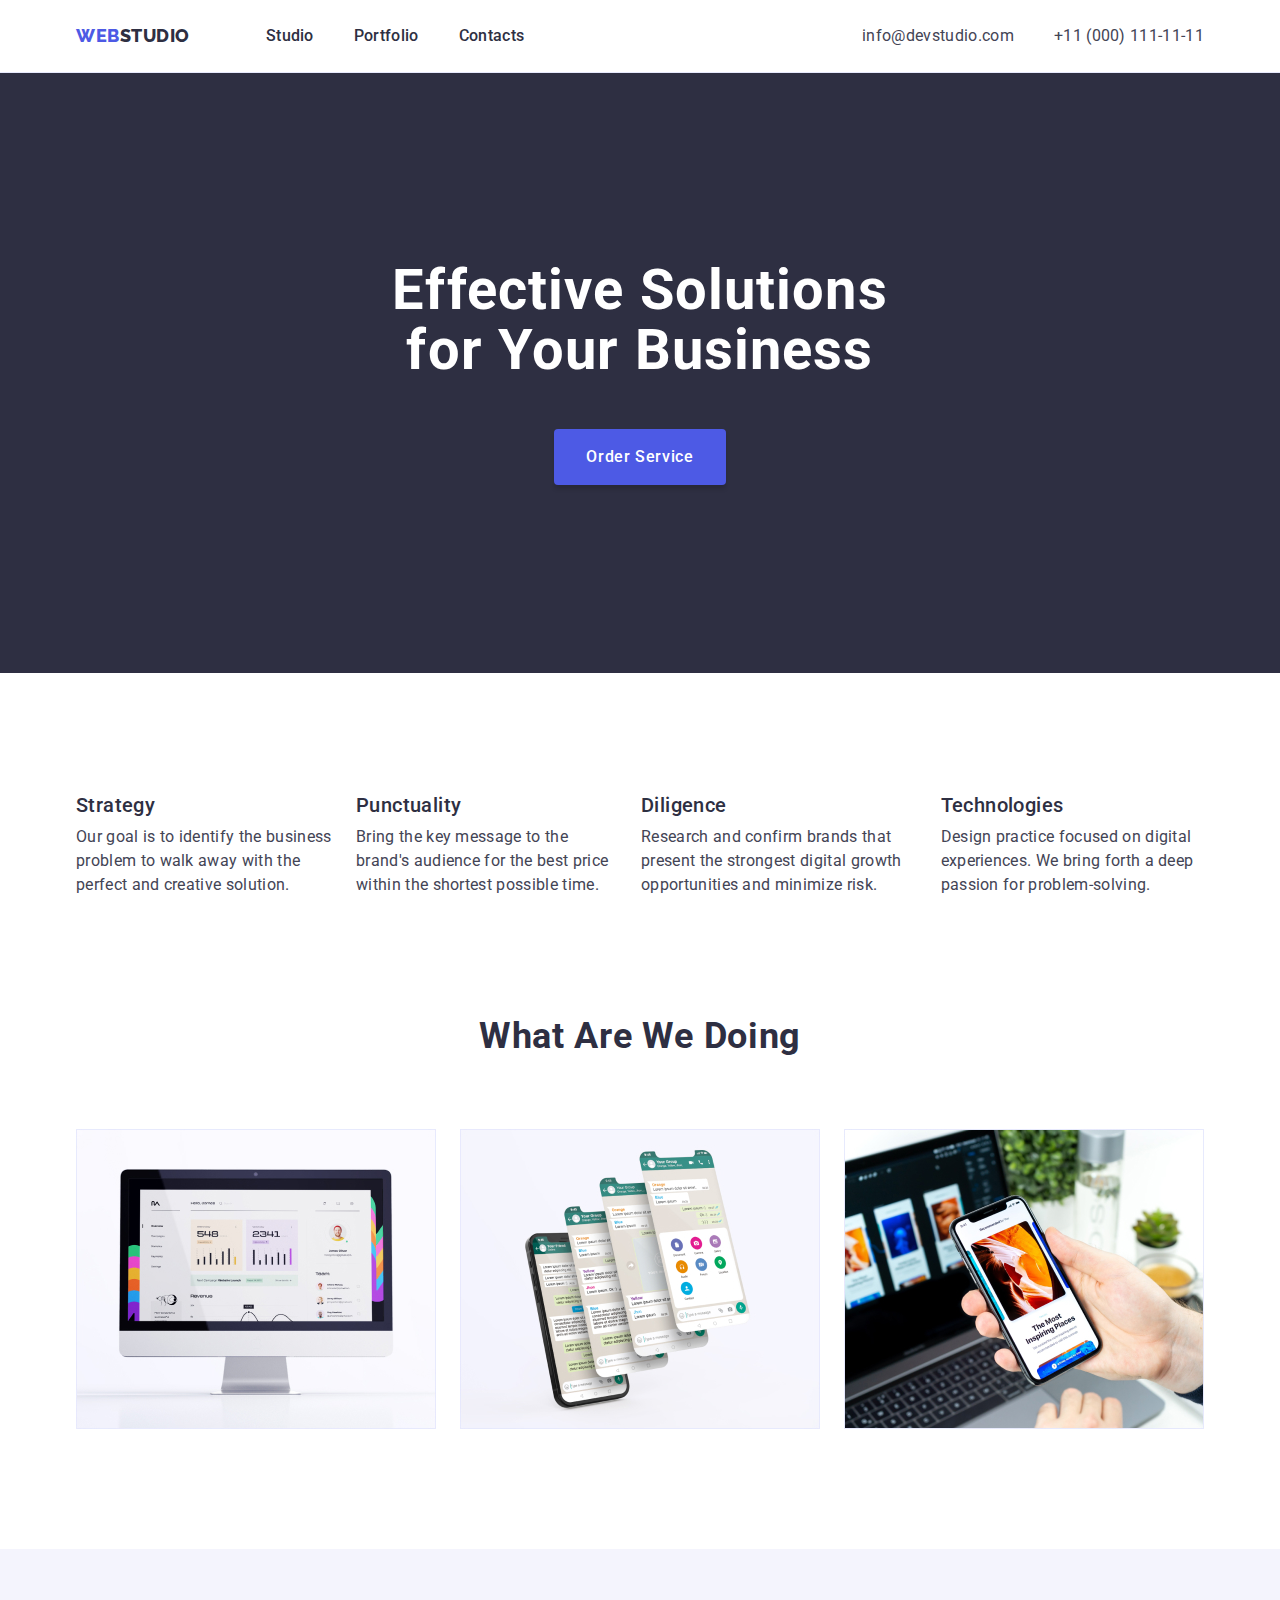
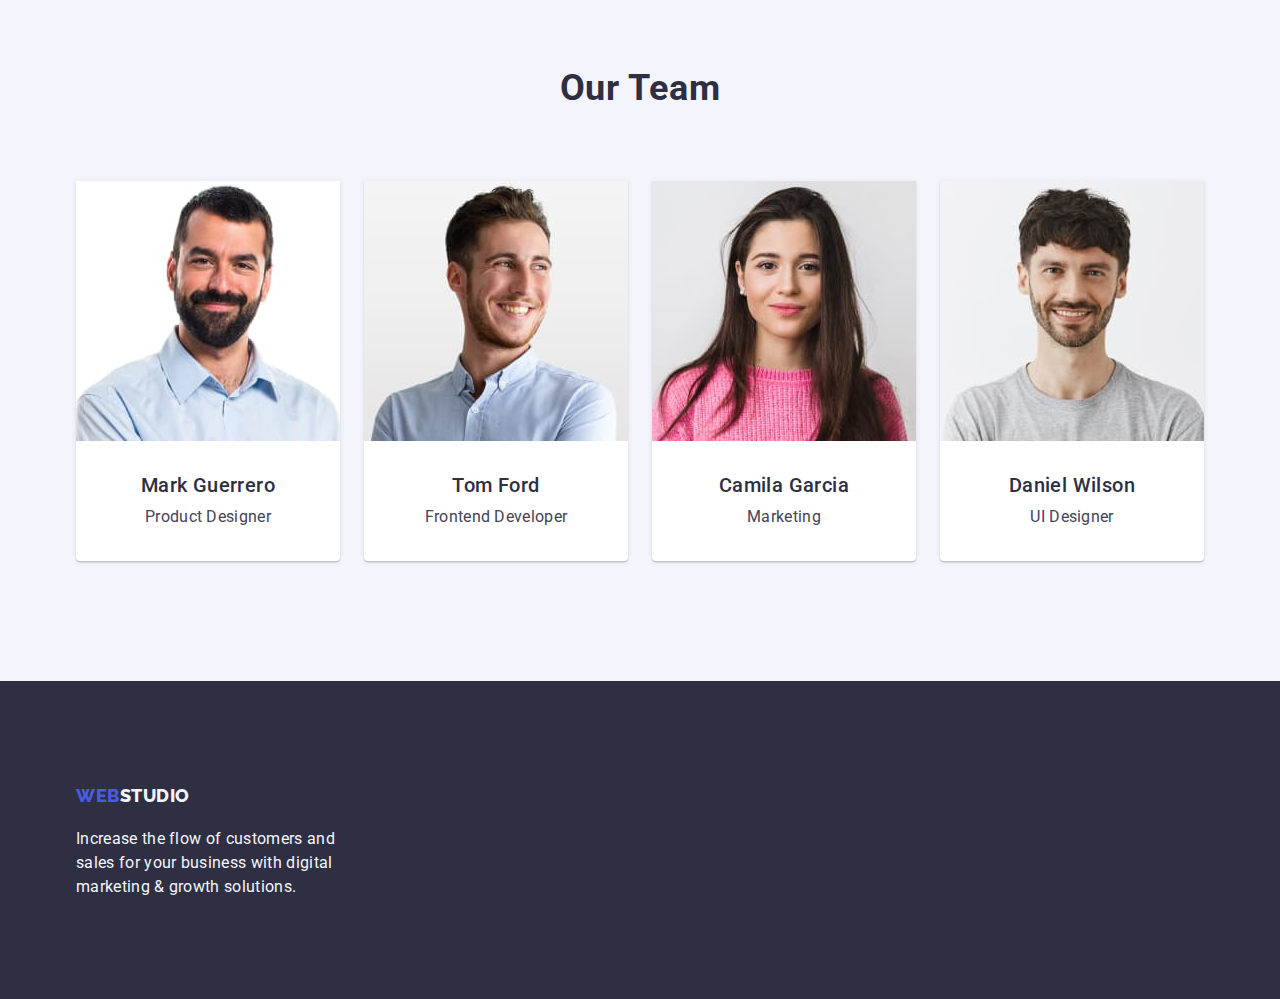
==== index.html @ 02a24a8e "Initial commit" ====
<!DOCTYPE html>
<html lang="en">
  <head>
    <meta charset="UTF-8" />
    <meta http-equiv="X-UA-Compatible" content="IE=edge" />
    <meta name="viewport" content="width=device-width, initial-scale=1.0" />
    <title>Main Page</title>
    <link rel="preconnect" href="https://fonts.googleapis.com" />
    <link rel="preconnect" href="https://fonts.gstatic.com" crossorigin />
    <link
      href="https://fonts.googleapis.com/css2?family=Raleway:wght@800&family=Roboto:wght@400;500;700;900&display=swap"
      rel="stylesheet"
    />
    <link
      rel="stylesheet"
      href="https://cdn.jsdelivr.net/npm/modern-normalize@1.1.0/modern-normalize.min.css"
    />
    <link rel="stylesheet" href="./css/syles.css" />
  </head>
  <body>
    <!--======== Header =========-->
    <header class="page-header">
      <div class="container page-header-container">
        <nav class="page-nav">
          <a href="./index.html" class="link logo"
            >Web<span class="logo-text">Studio</span></a
          >
          <ul class="menu list">
            <li class="menu-item">
              <a class="link menu-link" href="./index.html">Studio</a>
            </li>
            <li class="menu-item">
              <a class="link menu-link" href="./portfolio.html">Portfolio</a>
            </li>
            <li class="menu-item">
              <a class="link menu-link" href="">Contacts</a>
            </li>
          </ul>
        </nav>
        <address class="contact-info">
          <ul class="list contact-info-list">
            <li class="contact-list-item">
              <a class="link contact-item" href="mailto:info@devstudio.com"
                >info@devstudio.com</a
              >
            </li>
            <li class="contact-list-item">
              <a class="link contact-item" href="tel:+110001111111"
                >+11 (000) 111-11-11</a
              >
            </li>
          </ul>
        </address>
      </div>
    </header>

    <main>
      <!-- =========Hero ========= -->
      <section class="hero">
        <div class="container">
          <h1 class="hero-title">Effective Solutions for Your Business</h1>
          <button type="button" class="modal-btn">Order Service</button>
        </div>
      </section>
      <!-- Hidden h2  -->
      <!-- ========= Advantages Section =========-->
      <section class="advantages section">
        <div class="container">
          <h2 class="title visually-hidden">Our Advantages</h2>
          <ul class="list advantages-list">
            <li class="advantages-list-item">
              <h3 class="subtitle">Strategy</h3>
              <p class="subtitle-description">
                Our goal is to identify the business problem to walk away with
                the perfect and creative solution.
              </p>
            </li>
            <li class="advantages-list-item">
              <h3 class="subtitle">Punctuality</h3>
              <p class="subtitle-description">
                Bring the key message to the brand's audience for the best price
                within the shortest possible time.
              </p>
            </li>
            <li class="advantages-list-item">
              <h3 class="subtitle">Diligence</h3>
              <p class="subtitle-description">
                Research and confirm brands that present the strongest digital
                growth opportunities and minimize risk.
              </p>
            </li>
            <li class="advantages-list-item">
              <h3 class="subtitle">Technologies</h3>
              <p class="subtitle-description">
                Design practice focused on digital experiences. We bring forth a
                deep passion for problem-solving.
              </p>
            </li>
          </ul>
        </div>
      </section>
      <!-- ========= What are we doing =========-->
      <section class="services section">
        <div class="container">
          <h2 class="title">What are we doing</h2>
          <ul class="services-list list">
            <li class="services-list-item">
              <img
                class="services-imgs"
                src="./images/features/img-1.jpg"
                alt="Monitor"
                width="360"
              />
            </li>
            <li class="services-list-item">
              <img
                class="services-imgs"
                src="./images/features/img-2.jpg"
                alt="Screens of Phone"
                width="360"
              />
            </li>
            <li class="services-list-item">
              <img
                class="services-imgs"
                src="./images/features/img-3.jpg"
                alt="Phone and laptop"
                width="360"
              />
            </li>
          </ul>
        </div>
      </section>
      <!-- ========= Our Team =========-->
      <section class="team section">
        <div class="container">
          <h2 class="title">Our Team</h2>
          <ul class="list team-list">
            <li class="team-list-item">
              <img
                class="team-img"
                src="./images/our-team/img1.jpg"
                alt="Employee"
                width="264"
              />
              <div class="team-list-content-wrapper">
                <h3 class="team-name">Mark Guerrero</h3>
                <p class="team-text">Product Designer</p>
              </div>
            </li>
            <li class="team-list-item">
              <img
                class="team-img"
                src="./images/our-team/img2.jpg"
                alt="Employee"
                width="264"
              />
              <div class="team-list-content-wrapper">
                <h3 class="team-name">Tom Ford</h3>
                <p class="team-text">Frontend Developer</p>
              </div>
            </li>
            <li class="team-list-item">
              <img
                class="team-img"
                src="./images/our-team/img3.jpg"
                alt="Employee"
                width="264"
              />
              <div class="team-list-content-wrapper">
                <h3 class="team-name">Camila Garcia</h3>
                <p class="team-text">Marketing</p>
              </div>
            </li>
            <li class="team-list-item">
              <img
                class="team-img"
                src="./images/our-team/img4.jpg"
                alt="Employee"
                width="264"
              />
              <div class="team-list-content-wrapper">
                <h3 class="team-name">Daniel Wilson</h3>
                <p class="team-text">UI Designer</p>
              </div>
            </li>
          </ul>
        </div>
      </section>
    </main>
    <!-- ========= Footer ========= -->
    <footer class="footer">
      <div class="container">
        <a class="link footer-logo" href="./index.html"
          >Web<span class="footer-logo-text">Studio</span>
        </a>
        <p class="footer-text">
          Increase the flow of customers and sales for your business with
          digital marketing & growth solutions.
        </p>
      </div>
    </footer>
  </body>
</html>
---- css/syles.css ----
/* ========== /components ============ */
:root {
  --primary-text-color: #2e2f42;
  --secondary-text-color: #434455;
  --light-text-color: #ffffff;
  --cloud-text-color: #f4f4fd;
  --primary-bg-color: #ffffff;
  --secondary-bg-color: #2e2f42;
  --cloud-bg-color: #f4f4fd;
}

h1,
h2,
h3,
h4,
p {
  margin-top: 0;
  margin-bottom: 0;
}

ul,
ol {
  margin-top: 0;
  margin-bottom: 0;
  padding-left: 0;
}

img {
  display: block;
}

button {
  cursor: pointer;
}
body {
  font-family: 'Roboto', sans-serif;
  color: var(--secondary-text-color);
  background-color: var(--primary-bg-color);
}

.list {
  list-style: none;
}

.link {
  text-decoration: none;
}
.container {
  max-width: 1158px;
  padding: 0 15px;
  margin: 0 auto;
}

.title {
  font-size: 36px;
  line-height: 1.11;
  text-align: center;
  letter-spacing: 0.02em;
  text-transform: capitalize;
  color: var(--primary-text-color);
  margin-bottom: 72px;
  margin-left: auto;
  margin-right: auto;
}
.subtitle {
  font-weight: 500;
  font-size: 20px;
  line-height: 1.2;
  letter-spacing: 0.02em;
  color: var(--primary-text-color);
  margin-bottom: 8px;
}

.subtitle-description {
  font-size: 16px;
  line-height: 1.5;
  letter-spacing: 0.02em;
  color: var(--secondary-text-color);
}
.section {
  padding-top: 120px;
  padding-bottom: 120px;
}

/* ========== /components ============ */

/* ========== header ============ */
.page-header {
  border-bottom: 1px solid #e7e9fc;
}
.page-header-container {
  display: flex;
  align-items: center;
}
.page-nav {
  display: flex;
  align-items: center;
}
.logo {
  font-family: 'Raleway', sans-serif;
  font-weight: 800;
  font-size: 18px;
  line-height: 1.17;
  display: flex;
  align-items: center;
  letter-spacing: 0.03em;
  text-transform: uppercase;
  color: #4d5ae5;
  margin-right: 76px;
}
.logo-text {
  font-family: 'Raleway', sans-serif;
  font-weight: 800;
  font-size: 18px;
  line-height: 1.17;
  display: flex;
  align-items: center;
  letter-spacing: 0.03em;
  text-transform: uppercase;
  color: var(--primary-text-color);
}
.menu {
  display: flex;
  align-items: center;
  gap: 40px;
}
.menu-item {
}
.menu-link {
  font-family: inherit;
  font-weight: 500;
  font-size: 16px;
  line-height: 1.5;
  letter-spacing: 0.02em;
  color: var(--primary-text-color);

  display: block;
  padding: 24px 0;
}

.menu-link:hover,
.menu-link:focus,
.menu-link:active {
  color: #404bbf;
}

.contact-info {
  font-style: normal;
  margin-left: auto;
}
.contact-info-list {
  display: flex;
  align-items: center;
  gap: 40px;
}
.contact-item {
  font-family: inherit;
  font-weight: 400;
  font-size: 16px;
  line-height: 24px;
  letter-spacing: 0.02em;
  color: var(--secondary-text-color);
  margin-left: auto;
  padding: 24px 0;
}
.contact-item:hover,
.contact-item:focus,
.contact-item:active {
  color: #404bbf;
}

/* ========== /header ============ */

/* ========== hero ============ */
.hero {
  background-color: var(--secondary-bg-color);
  padding-top: 188px;
  padding-bottom: 188px;
}

.hero-title {
  font-size: 56px;
  line-height: 1.07;
  text-align: center;
  letter-spacing: 0.02em;
  color: var(--light-text-color);
  max-width: 496px;
  margin-left: auto;
  margin-right: auto;
  margin-bottom: 48px;
}
.modal-btn {
  padding-top: 16px;
  padding-right: 32px;
  padding-bottom: 16px;
  padding-left: 32px;
  margin-left: auto;
  margin-right: auto;
  display: block;
  min-width: 169px;
  height: 56px;

  font-family: inherit;
  font-weight: 500;
  font-size: 16px;
  line-height: 1.5;
  letter-spacing: 0.04em;
  color: var(--light-text-color);
  background: #4d5ae5;
  border: none;
  box-shadow: 0px 4px 4px rgba(0, 0, 0, 0.15);
  border-radius: 4px;
}
.modal-btn:hover,
.modal-btn:focus {
  background: #404bbf;
  box-shadow: 0px 4px 4px rgba(0, 0, 0, 0.15);
  border-radius: 4px;
}

/* ========== /hero ============ */

/* ========== Advantages Section ============ */
.visually-hidden {
  position: absolute;
  width: 1px;
  height: 1px;
  margin: -1px;
  border: 0;
  padding: 0;
  white-space: nowrap;
  clip-path: inset(100%);
  clip: rect(0 0 0 0);
  overflow: hidden;
}
.advantages {
  padding-top: 120px;
  padding-bottom: 120px;
}
.advantages-list {
  display: flex;
  gap: 24px;
  margin-left: auto;
  margin-right: auto;
}
.advantages-list-item {
  width: calc((100%-72px) / 4);
}
/* ========== /Advantages Section ============ */

/* ========== What are we doing ============ */
.services {
  padding-top: 0;
}
.services-list {
  display: flex;
  gap: 24px;
}
.services-list-item {
  width: calc((100%-48px) / 3);
}

/* ========== /What are we doing ============ */

/* ========== Our Team ============ */
.team {
  background-color: var(--cloud-bg-color);
}
.team-list {
  display: flex;
  flex-wrap: wrap;
  gap: 24px;
}
.team-list-item {
  background-color: var(--primary-bg-color);
  flex-basis: calc((100% - 72px) / 4);
  box-shadow: 0px 1px 6px rgba(46, 47, 66, 0.08),
    0px 1px 1px rgba(46, 47, 66, 0.16), 0px 2px 1px rgba(46, 47, 66, 0.08);
  border-radius: 0px 0px 4px 4px;
}
.team-list-content-wrapper {
  padding-top: 32px;
  padding-right: 16px;
  padding-bottom: 32px;
  padding-left: 16px;
}
.team-name {
  font-weight: 500;
  font-size: 20px;
  line-height: 1.2;
  text-align: center;
  letter-spacing: 0.02em;
  color: var(--primary-text-color);
  margin-bottom: 8px;
}
.team-text {
  font-size: 16px;
  line-height: 1.5;
  text-align: center;
  letter-spacing: 0.02em;
  color: var(--secondary-text-color);
}
/* ========== /Our Team ============ */

/* ========== Footer ============ */
.footer {
  background-color: var(--secondary-bg-color);
  padding-top: 100px;
  padding-bottom: 100px;
}
.footer-logo {
  font-family: 'Raleway', sans-serif;
  font-weight: 800;
  font-size: 18px;
  line-height: 1.17;
  display: inline-block;
  letter-spacing: 0.03em;
  text-transform: uppercase;
  color: #4d5ae5;
  margin-bottom: 16px;
}
.footer-logo-text {
  font-family: 'Raleway', sans-serif;
  font-weight: 800;
  font-size: 18px;
  line-height: 1.7;
  letter-spacing: 0.03em;
  text-transform: uppercase;
  color: var(--cloud-text-color);
}
.footer-text {
  font-size: 16px;
  line-height: 1.5;
  letter-spacing: 0.02em;
  color: var(--cloud-text-color);
  width: 264px;
}
/* ========== /Footer ============ */

/**
  |============================
  | PORTFOLIO STYLES
  |============================
*/
.portfolio {
  padding-top: 96px;
  padding-bottom: 120px;
}
.filter-btn-list {
  display: flex;
  gap: 24px;
  justify-content: center;
  margin-bottom: 72px;
}
.filter-btn {
  font-family: inherit;
  font-weight: 500;
  font-size: 16px;
  line-height: 1.5;
  display: flex;
  align-items: center;
  text-align: center;
  letter-spacing: 0.04em;
  color: #4d5ae5;
  background: var(--cloud-bg-color);
  border: 1px solid #e7e9fc;
  border-radius: 4px;
  padding-top: 12px;
  padding-right: 24px;
  padding-bottom: 12px;
  padding-left: 24px;
}

.filter-btn:hover,
.filter-btn:focus {
  background: #404bbf;
  box-shadow: 0px 3px 1px rgba(0, 0, 0, 0.1), 0px 2px 1px rgba(0, 0, 0, 0.08),
    0px 2px 2px rgba(0, 0, 0, 0.12);
  border-radius: 4px;
  color: var(--light-text-color);
  border: 1px solid transparent;
}
.portfolio-list {
  display: flex;
  flex-wrap: wrap;
  row-gap: 48px;
  column-gap: 24px;
}
.portfolio-list-item {
  background-color: var(--primary-bg-color);

  width: calc((100% - 48px) / 3);
}
.portfolio-list-content-wrapper {
  padding: 32px 16px;
  border: 1px solid #e7e9fc;
  border-top: none;
}
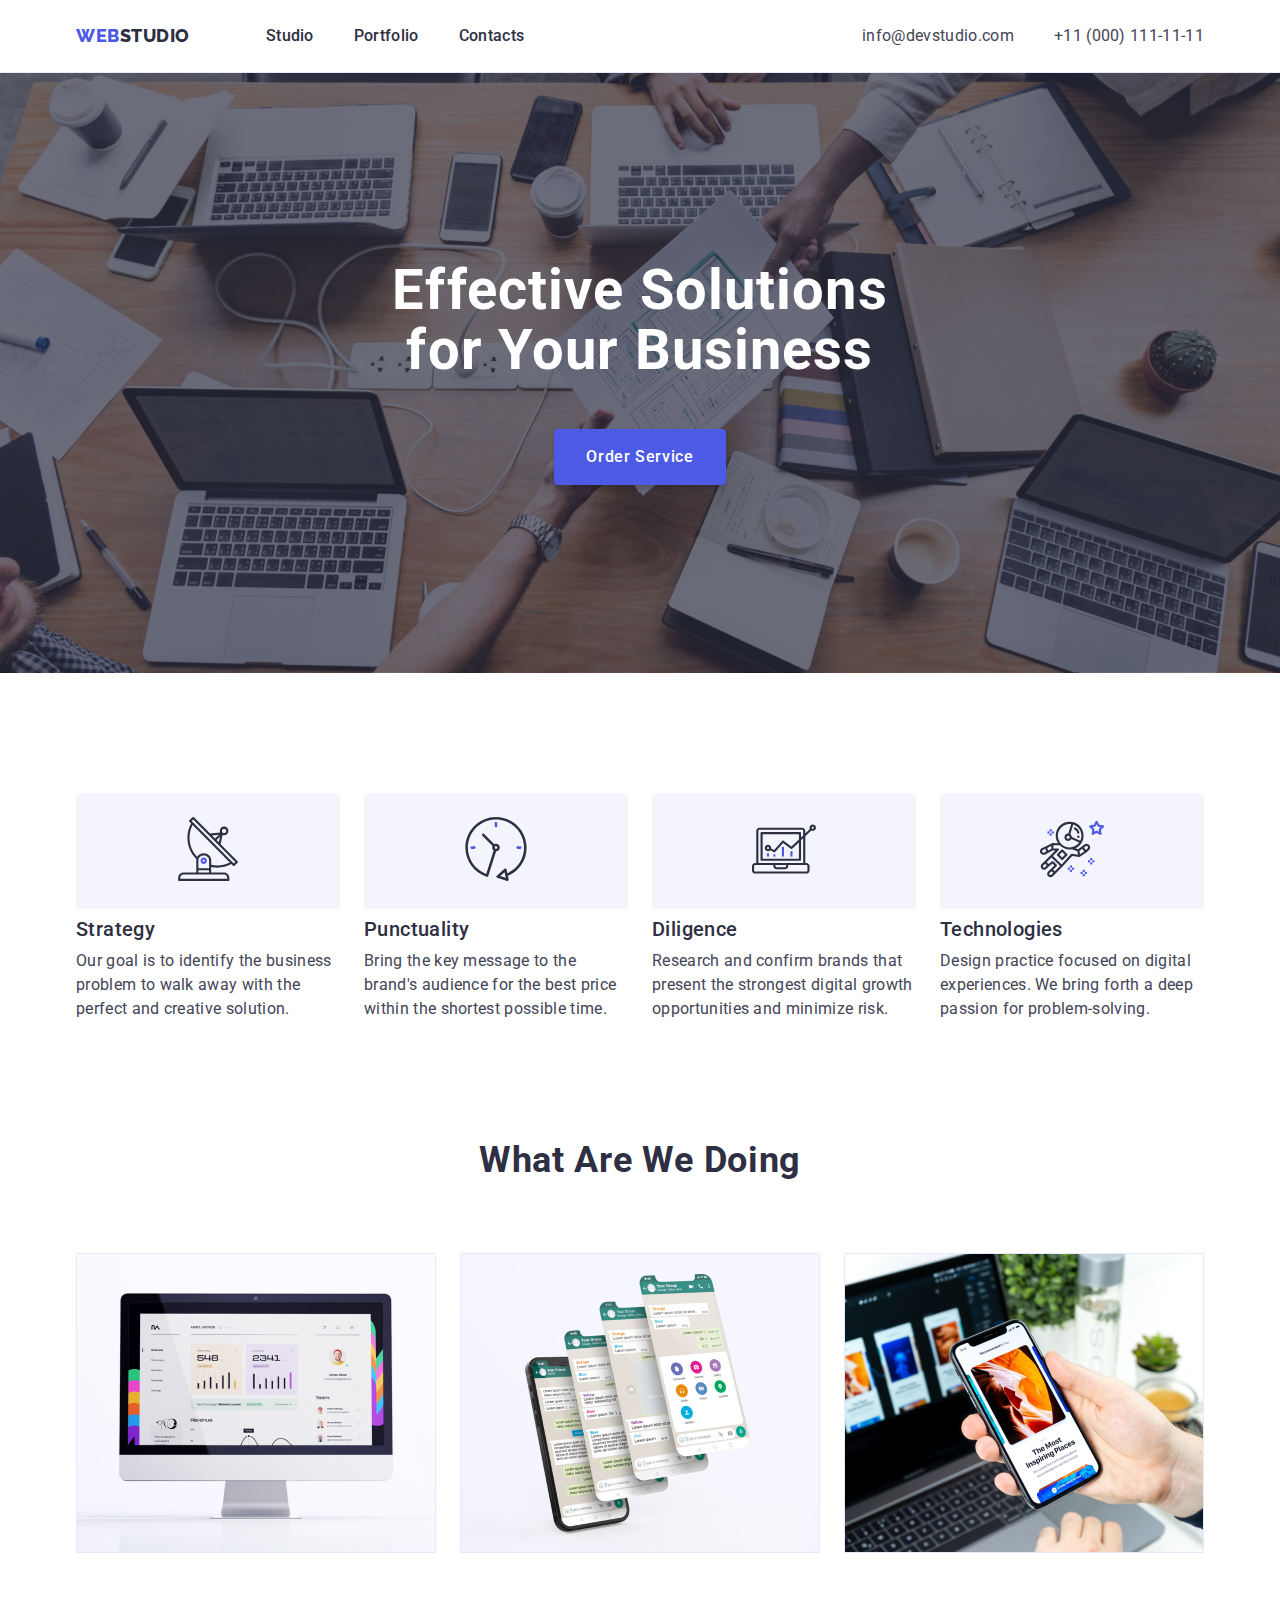
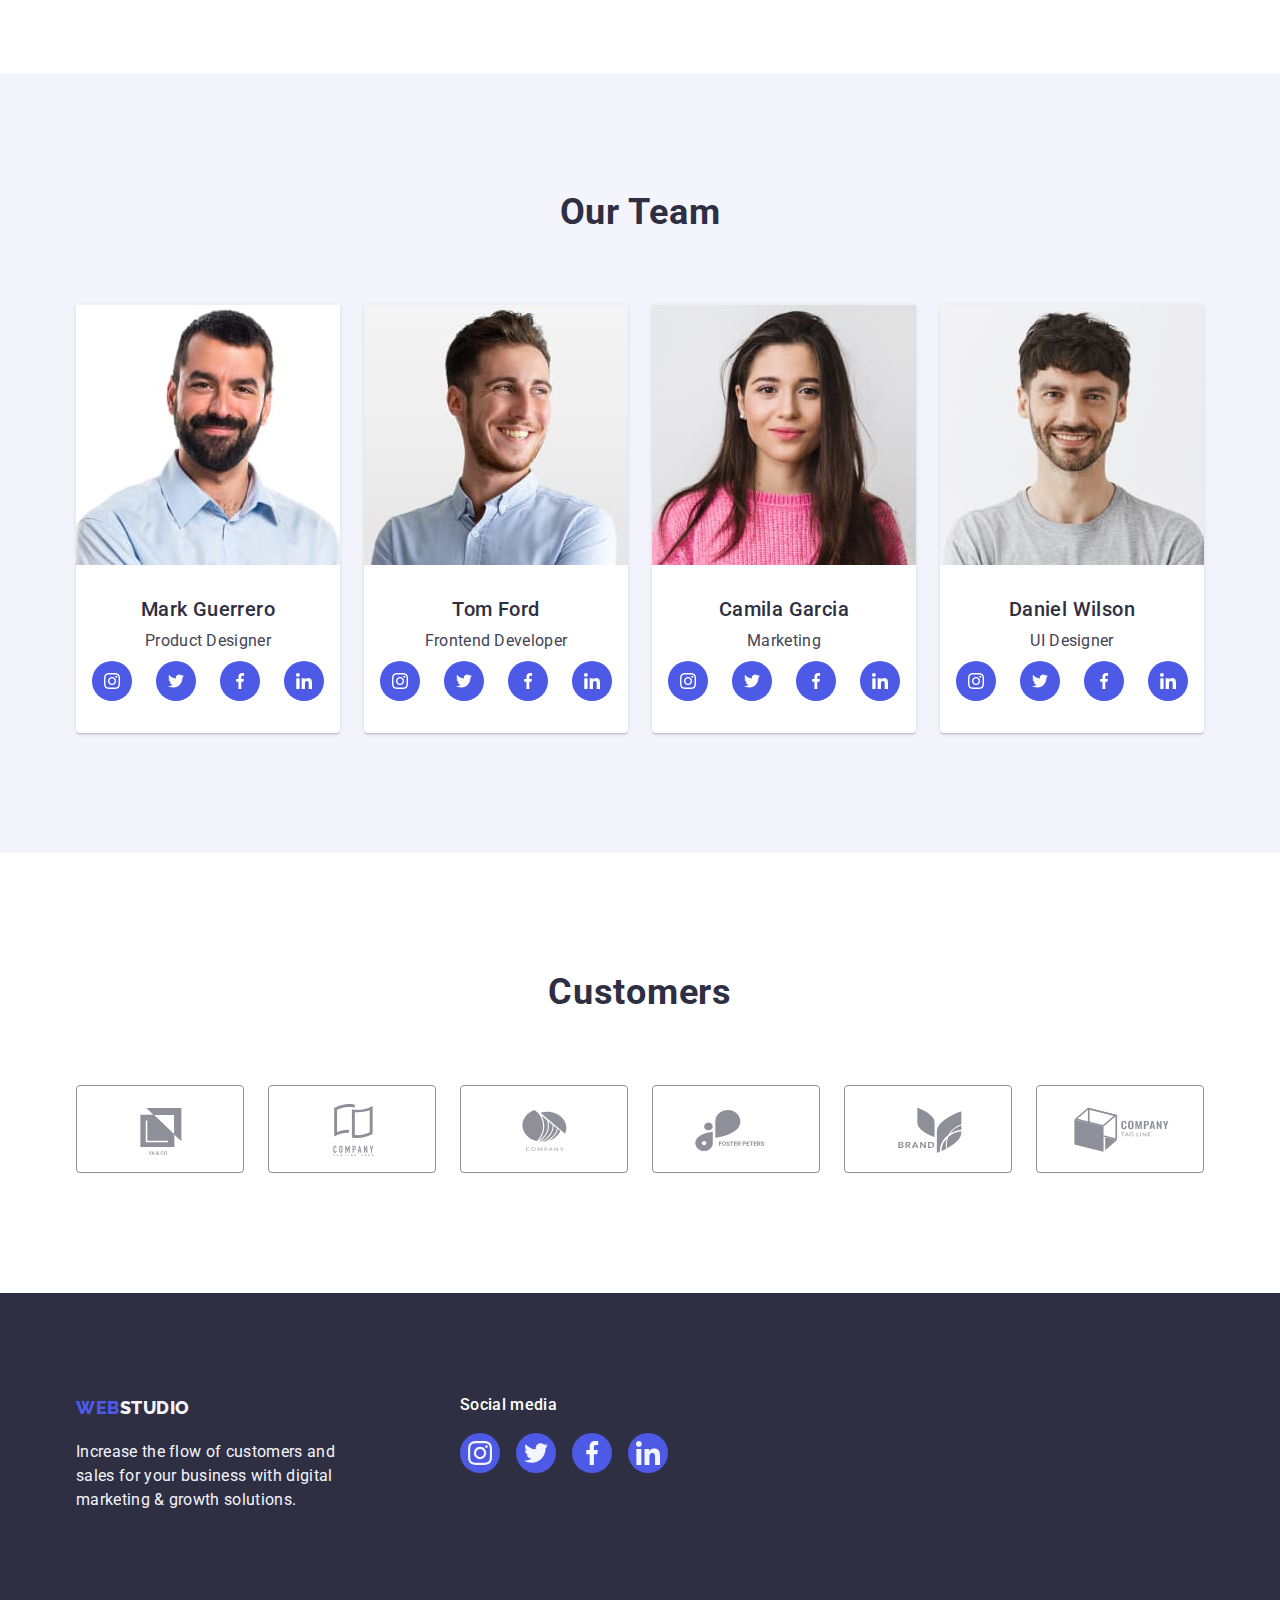
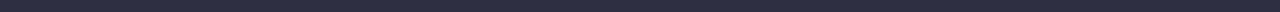
==== commit 63db033f: "done hw4" ====
--- a/index.html
+++ b/index.html
@@ -69,6 +69,14 @@
           <h2 class="title visually-hidden">Our Advantages</h2>
           <ul class="list advantages-list">
             <li class="advantages-list-item">
+              <div class="advantages-list-icon-wrapper">
+                <svg class="advantages-list-icon">
+                  <use
+                    href="./images/sprite/symbol-defs.svg#icon-antenna"
+                  ></use>
+                </svg>
+              </div>
+
               <h3 class="subtitle">Strategy</h3>
               <p class="subtitle-description">
                 Our goal is to identify the business problem to walk away with
@@ -76,6 +84,12 @@
               </p>
             </li>
             <li class="advantages-list-item">
+              <div class="advantages-list-icon-wrapper">
+                <svg class="advantages-list-icon">
+                  <use href="./images/sprite/symbol-defs.svg#icon-clock"></use>
+                </svg>
+              </div>
+
               <h3 class="subtitle">Punctuality</h3>
               <p class="subtitle-description">
                 Bring the key message to the brand's audience for the best price
@@ -83,6 +97,14 @@
               </p>
             </li>
             <li class="advantages-list-item">
+              <div class="advantages-list-icon-wrapper">
+                <svg class="advantages-list-icon">
+                  <use
+                    href="./images/sprite/symbol-defs.svg#icon-diagram"
+                  ></use>
+                </svg>
+              </div>
+
               <h3 class="subtitle">Diligence</h3>
               <p class="subtitle-description">
                 Research and confirm brands that present the strongest digital
@@ -90,6 +112,14 @@
               </p>
             </li>
             <li class="advantages-list-item">
+              <div class="advantages-list-icon-wrapper">
+                <svg class="advantages-list-icon">
+                  <use
+                    href="./images/sprite/symbol-defs.svg#icon-astronaut"
+                  ></use>
+                </svg>
+              </div>
+
               <h3 class="subtitle">Technologies</h3>
               <p class="subtitle-description">
                 Design practice focused on digital experiences. We bring forth a
@@ -146,6 +176,40 @@
               <div class="team-list-content-wrapper">
                 <h3 class="team-name">Mark Guerrero</h3>
                 <p class="team-text">Product Designer</p>
+                <ul class="social-list list">
+                  <li class="social-list-item">
+                    <a class="social-list-link" href=""
+                      ><svg class="social-list-icon">
+                        <use
+                          href="./images/sprite/symbol-defs.svg#icon-instagram"
+                        ></use></svg
+                    ></a>
+                  </li>
+                  <li class="social-list-item">
+                    <a class="social-list-link" href=""
+                      ><svg class="social-list-icon">
+                        <use
+                          href="./images/sprite/symbol-defs.svg#icon-twitter"
+                        ></use></svg
+                    ></a>
+                  </li>
+                  <li class="social-list-item">
+                    <a class="social-list-link" href=""
+                      ><svg class="social-list-icon">
+                        <use
+                          href="./images/sprite/symbol-defs.svg#icon-facebook"
+                        ></use></svg
+                    ></a>
+                  </li>
+                  <li class="social-list-item">
+                    <a class="social-list-link" href="">
+                      <svg class="social-list-icon">
+                        <use
+                          href="./images/sprite/symbol-defs.svg#icon-linkedin"
+                        ></use></svg
+                    ></a>
+                  </li>
+                </ul>
               </div>
             </li>
             <li class="team-list-item">
@@ -158,6 +222,40 @@
               <div class="team-list-content-wrapper">
                 <h3 class="team-name">Tom Ford</h3>
                 <p class="team-text">Frontend Developer</p>
+                <ul class="social-list list">
+                  <li class="social-list-item">
+                    <a class="social-list-link" href=""
+                      ><svg class="social-list-icon">
+                        <use
+                          href="./images/sprite/symbol-defs.svg#icon-instagram"
+                        ></use></svg
+                    ></a>
+                  </li>
+                  <li class="social-list-item">
+                    <a class="social-list-link" href=""
+                      ><svg class="social-list-icon">
+                        <use
+                          href="./images/sprite/symbol-defs.svg#icon-twitter"
+                        ></use></svg
+                    ></a>
+                  </li>
+                  <li class="social-list-item">
+                    <a class="social-list-link" href=""
+                      ><svg class="social-list-icon">
+                        <use
+                          href="./images/sprite/symbol-defs.svg#icon-facebook"
+                        ></use></svg
+                    ></a>
+                  </li>
+                  <li class="social-list-item">
+                    <a class="social-list-link" href="">
+                      <svg class="social-list-icon">
+                        <use
+                          href="./images/sprite/symbol-defs.svg#icon-linkedin"
+                        ></use></svg
+                    ></a>
+                  </li>
+                </ul>
               </div>
             </li>
             <li class="team-list-item">
@@ -170,6 +268,40 @@
               <div class="team-list-content-wrapper">
                 <h3 class="team-name">Camila Garcia</h3>
                 <p class="team-text">Marketing</p>
+                <ul class="social-list list">
+                  <li class="social-list-item">
+                    <a class="social-list-link" href=""
+                      ><svg class="social-list-icon">
+                        <use
+                          href="./images/sprite/symbol-defs.svg#icon-instagram"
+                        ></use></svg
+                    ></a>
+                  </li>
+                  <li class="social-list-item">
+                    <a class="social-list-link" href=""
+                      ><svg class="social-list-icon">
+                        <use
+                          href="./images/sprite/symbol-defs.svg#icon-twitter"
+                        ></use></svg
+                    ></a>
+                  </li>
+                  <li class="social-list-item">
+                    <a class="social-list-link" href=""
+                      ><svg class="social-list-icon">
+                        <use
+                          href="./images/sprite/symbol-defs.svg#icon-facebook"
+                        ></use></svg
+                    ></a>
+                  </li>
+                  <li class="social-list-item">
+                    <a class="social-list-link" href="">
+                      <svg class="social-list-icon">
+                        <use
+                          href="./images/sprite/symbol-defs.svg#icon-linkedin"
+                        ></use></svg
+                    ></a>
+                  </li>
+                </ul>
               </div>
             </li>
             <li class="team-list-item">
@@ -182,22 +314,150 @@
               <div class="team-list-content-wrapper">
                 <h3 class="team-name">Daniel Wilson</h3>
                 <p class="team-text">UI Designer</p>
-              </div>
-            </li>
-          </ul>
-        </div>
+                <ul class="social-list list">
+                  <li class="social-list-item">
+                    <a class="social-list-link" href=""
+                      ><svg class="social-list-icon">
+                        <use
+                          href="./images/sprite/symbol-defs.svg#icon-instagram"
+                        ></use></svg
+                    ></a>
+                  </li>
+                  <li class="social-list-item">
+                    <a class="social-list-link" href=""
+                      ><svg class="social-list-icon">
+                        <use
+                          href="./images/sprite/symbol-defs.svg#icon-twitter"
+                        ></use></svg
+                    ></a>
+                  </li>
+                  <li class="social-list-item">
+                    <a class="social-list-link" href=""
+                      ><svg class="social-list-icon">
+                        <use
+                          href="./images/sprite/symbol-defs.svg#icon-facebook"
+                        ></use></svg
+                    ></a>
+                  </li>
+                  <li class="social-list-item">
+                    <a class="social-list-link" href="">
+                      <svg class="social-list-icon">
+                        <use
+                          href="./images/sprite/symbol-defs.svg#icon-linkedin"
+                        ></use></svg
+                    ></a>
+                  </li>
+                </ul>
+              </div>
+            </li>
+          </ul>
+        </div>
+      </section>
+      <!-- Customers -->
+      <section class="customers section">
+        <h2 class="title">Customers</h2>
+        <ul class="customers-list list">
+          <li class="customers-list-item">
+            <a class="customers-list-link link" href="">
+              <svg class="customers-list-icon">
+                <use
+                  href="./images/sprite/symbol-defs.svg#icon-cust_logo_1"
+                ></use></svg
+            ></a>
+          </li>
+          <li class="customers-list-item">
+            <a class="customers-list-link link" href="">
+              <svg class="customers-list-icon">
+                <use
+                  href="./images/sprite/symbol-defs.svg#icon-cust_logo_2"
+                ></use></svg
+            ></a>
+          </li>
+          <li class="customers-list-item">
+            <a class="customers-list-link link" href="">
+              <svg class="customers-list-icon">
+                <use
+                  href="./images/sprite/symbol-defs.svg#icon-cust_logo_3"
+                ></use></svg
+            ></a>
+          </li>
+          <li class="customers-list-item">
+            <a class="customers-list-link link" href="">
+              <svg class="customers-list-icon">
+                <use
+                  href="./images/sprite/symbol-defs.svg#icon-cust_logo_4"
+                ></use></svg
+            ></a>
+          </li>
+          <li class="customers-list-item">
+            <a class="customers-list-link link" href="">
+              <svg class="customers-list-icon">
+                <use
+                  href="./images/sprite/symbol-defs.svg#icon-cust_logo_5"
+                ></use></svg
+            ></a>
+          </li>
+          <li class="customers-list-item">
+            <a class="customers-list-link link" href="">
+              <svg class="customers-list-icon">
+                <use
+                  href="./images/sprite/symbol-defs.svg#icon-cust_logo_6"
+                ></use></svg
+            ></a>
+          </li>
+        </ul>
       </section>
     </main>
     <!-- ========= Footer ========= -->
     <footer class="footer">
-      <div class="container">
-        <a class="link footer-logo" href="./index.html"
-          >Web<span class="footer-logo-text">Studio</span>
-        </a>
-        <p class="footer-text">
-          Increase the flow of customers and sales for your business with
-          digital marketing & growth solutions.
-        </p>
+      <div class="container footer-wrapper">
+        <div class="footer-desc">
+          <a class="link footer-logo" href="./index.html"
+            >Web<span class="footer-logo-text">Studio</span>
+          </a>
+          <p class="footer-text">
+            Increase the flow of customers and sales for your business with
+            digital marketing & growth solutions.
+          </p>
+        </div>
+        <div class="fotter-social-media">
+          <p class="social-media-text">Social media</p>
+         <ul class="footer-social-list list">
+                  <li class="footer-list-item">
+                    <a class="footer-list-link" href=""
+                      ><svg class="footer-list-icon">
+                        <use
+                          href="./images/sprite/symbol-defs.svg#icon-instagram"
+                        ></use></svg
+                    ></a>
+                  </li>
+                  <li class="footer-list-item">
+                    <a class="footer-list-link" href=""
+                      ><svg class="footer-list-icon">
+                        <use
+                          href="./images/sprite/symbol-defs.svg#icon-twitter"
+                        ></use></svg
+                    ></a>
+                  </li>
+                  <li class="footer-list-item">
+                    <a class="footer-list-link" href=""
+                      ><svg class="footer-list-icon">
+                        <use
+                          href="./images/sprite/symbol-defs.svg#icon-facebook"
+                        ></use></svg
+                    ></a>
+                  </li>
+                  <li class="footer-list-item">
+                    <a class="footer-list-link" href="">
+                      <svg class="footer-list-icon">
+                        <use
+                          href="./images/sprite/symbol-defs.svg#icon-linkedin"
+                        ></use></svg
+                    ></a>
+                  </li>
+                </ul>
+          </ul>
+        </div>
       </div>
     </footer>
   </body>
--- a/css/syles.css
+++ b/css/syles.css
@@ -87,6 +87,8 @@
 /* ========== header ============ */
 .page-header {
   border-bottom: 1px solid #e7e9fc;
+  box-shadow: 0px 2px 1px rgba(46, 47, 66, 0.08),
+    0px 1px 1px rgba(46, 47, 66, 0.16), 0px 1px 6px rgba(46, 47, 66, 0.08);
 }
 .page-header-container {
   display: flex;
@@ -173,9 +175,20 @@
 
 /* ========== hero ============ */
 .hero {
+  margin-left: auto;
+  margin-right: auto;
   background-color: var(--secondary-bg-color);
   padding-top: 188px;
   padding-bottom: 188px;
+  background-image: linear-gradient(
+      rgba(46, 47, 66, 0.7),
+      rgba(46, 47, 66, 0.7)
+    ),
+    url(../images/bg-hero/people_office.jpg);
+  background-repeat: no-repeat;
+  background-position: center;
+  background-size: cover;
+  max-width: 1440px;
 }
 
 .hero-title {
@@ -246,6 +259,16 @@
 .advantages-list-item {
   width: calc((100%-72px) / 4);
 }
+.advantages-list-icon-wrapper {
+  background: var(--cloud-bg-color);
+  border-radius: 4px;
+  padding: 24px 100px;
+  margin-bottom: 8px;
+}
+.advantages-list-icon {
+  width: 64px;
+  height: 64px;
+}
 /* ========== /Advantages Section ============ */
 
 /* ========== What are we doing ============ */
@@ -299,14 +322,99 @@
   text-align: center;
   letter-spacing: 0.02em;
   color: var(--secondary-text-color);
-}
+  margin-bottom: 8px;
+}
+.social-list {
+  display: flex;
+  justify-content: center;
+  align-items: center;
+  gap: 24px;
+}
+.social-list-item {
+  width: 40px;
+  height: 40px;
+}
+.social-list-link {
+  color: var(--light-text-color);
+  display: flex;
+  justify-content: center;
+  align-items: center;
+  width: 100%;
+  height: 100%;
+  border-radius: 50%;
+  background-color: #4d5ae5;
+}
+.social-list-link:hover,
+.social-list-link:focus {
+  background-color: #404bbf;
+  cursor: pointer;
+}
+.social-list-link:hover .social-list-icon {
+  fill: var(--cloud-text-color);
+}
+
+.social-list-link:focus .social-list-icon {
+  fill: var(--cloud-text-color);
+}
+.social-list-icon {
+  width: 16px;
+  height: 16px;
+  fill: currentColor;
+}
+
 /* ========== /Our Team ============ */
+
+/*  ==========Customers  ==========*/
+.customers-list {
+  display: flex;
+  justify-content: center;
+  align-items: center;
+  gap: 24px;
+}
+.customers-list-item {
+  width: 168px;
+  height: 88px;
+}
+.customers-list-link {
+  color: #8e8f99;
+  border: 1px solid #8e8f99;
+  border-radius: 4px;
+  width: 100%;
+  height: 100%;
+  display: block;
+  display: flex;
+  justify-content: center;
+  align-items: center;
+}
+.customers-list-link:hover,
+.customers-list-link:focus {
+  border-color: #404bbf;
+}
+.customers-list-link:hover .customers-list-icon {
+  fill: #404bbf;
+}
+
+.customers-list-link:focus .customers-list-icon {
+  fill: #404bbf;
+}
+.customers-list-icon {
+  width: 104px;
+  height: 56px;
+  fill: currentColor;
+}
+/*  ========== /Customers  ========== */
 
 /* ========== Footer ============ */
 .footer {
   background-color: var(--secondary-bg-color);
   padding-top: 100px;
   padding-bottom: 100px;
+}
+.footer-wrapper {
+  display: flex;
+}
+.footer-desc {
+  margin-right: 120px;
 }
 .footer-logo {
   font-family: 'Raleway', sans-serif;
@@ -335,6 +443,46 @@
   color: var(--cloud-text-color);
   width: 264px;
 }
+.social-media-text {
+  font-weight: 500;
+  font-size: 16px;
+  line-height: 1.5;
+  letter-spacing: 0.02em;
+  color: var(--light-text-color);
+  margin-bottom: 16px;
+}
+
+.footer-social-list {
+  display: flex;
+  justify-content: center;
+  align-items: center;
+  gap: 16px;
+}
+.footer-list-item {
+  width: 40px;
+  height: 40px;
+}
+.footer-list-link {
+  color: var(--cloud-text-color);
+  display: flex;
+  justify-content: center;
+  align-items: center;
+  width: 100%;
+  height: 100%;
+  border-radius: 50%;
+  background-color: #4d5ae5;
+}
+.footer-list-link:hover,
+.footer-list-link:focus {
+  background-color: #31d0aa;
+  cursor: pointer;
+}
+
+.footer-list-icon {
+  width: 24px;
+  height: 24px;
+  fill: currentColor;
+}
 /* ========== /Footer ============ */
 
 /**
@@ -391,6 +539,16 @@
 
   width: calc((100% - 48px) / 3);
 }
+.portfolio-list-link {
+  display: block;
+}
+.portfolio-list-link:hover,
+.portfolio-list-link:focus {
+  border: 1px solid #f4f4fd;
+  box-shadow: 0px 1px 6px rgba(46, 47, 66, 0.08),
+    0px 1px 1px rgba(46, 47, 66, 0.16), 0px 2px 1px rgba(46, 47, 66, 0.08);
+}
+
 .portfolio-list-content-wrapper {
   padding: 32px 16px;
   border: 1px solid #e7e9fc;
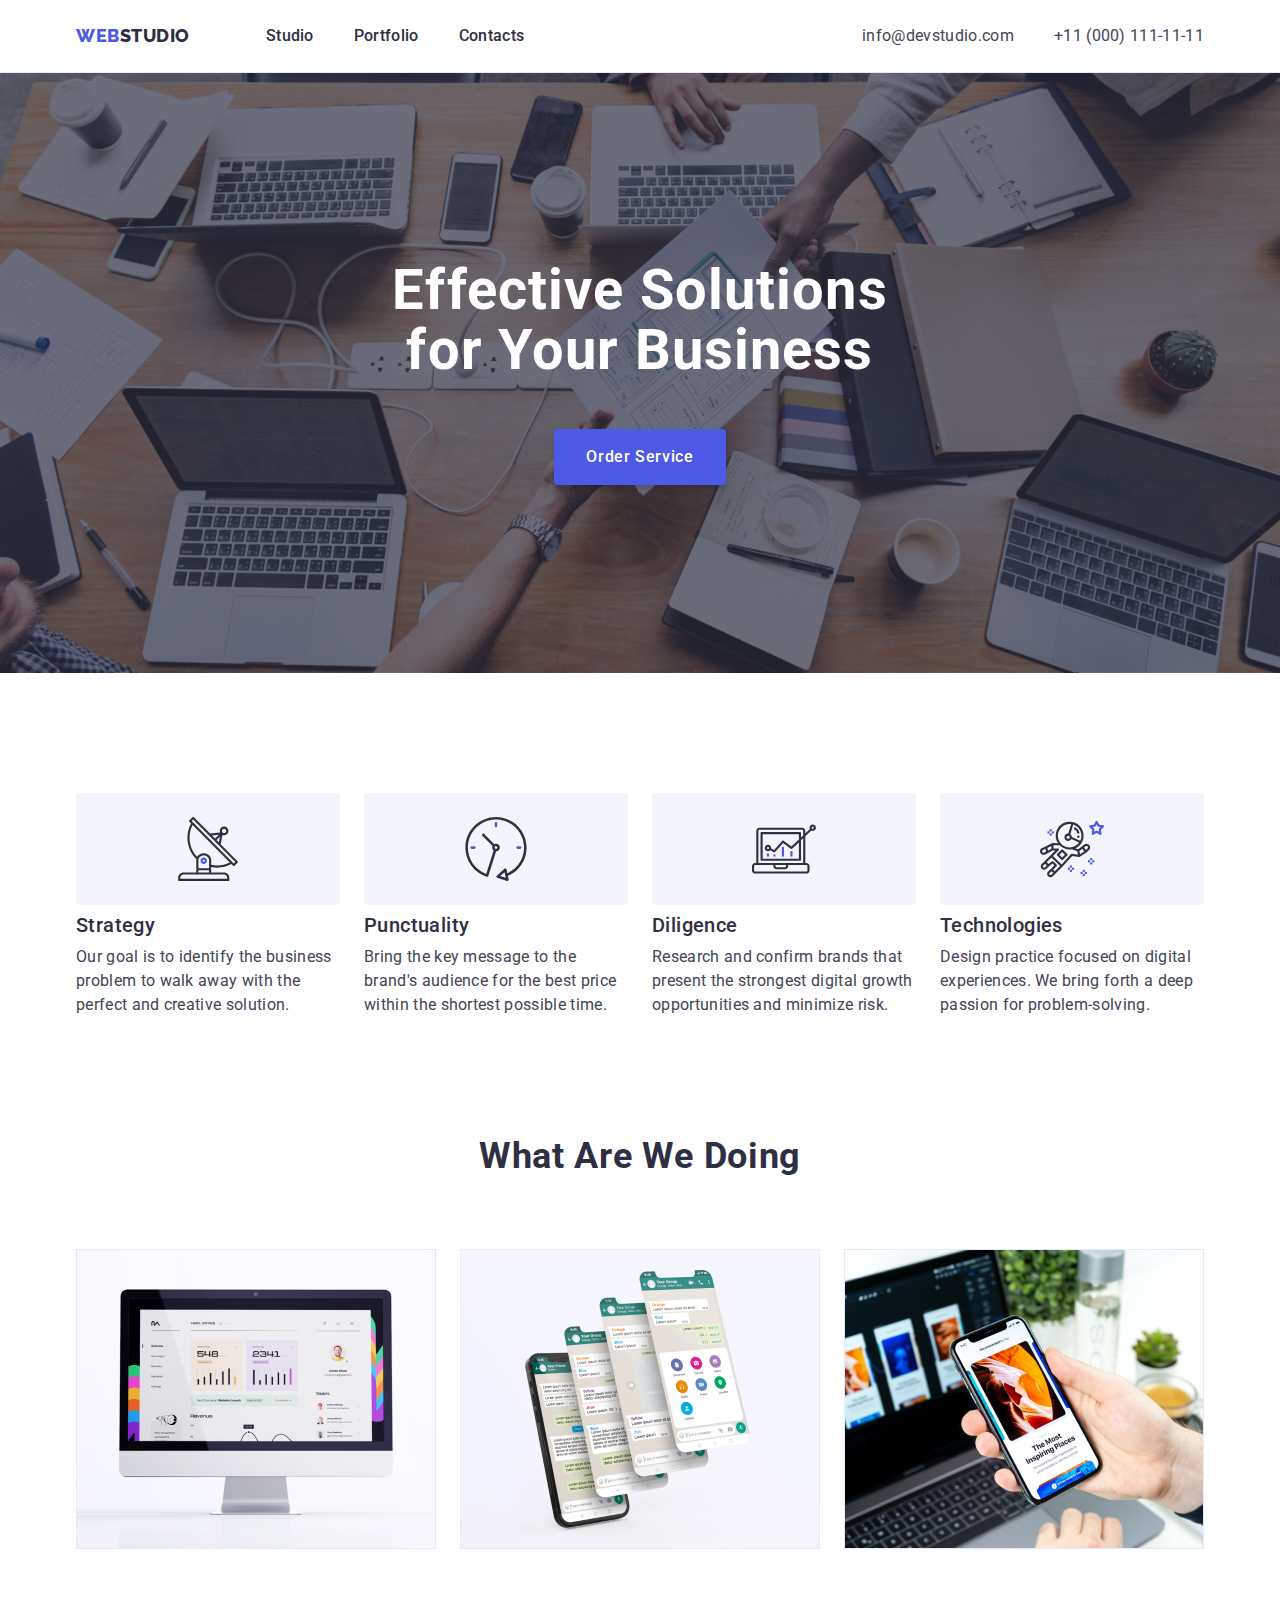
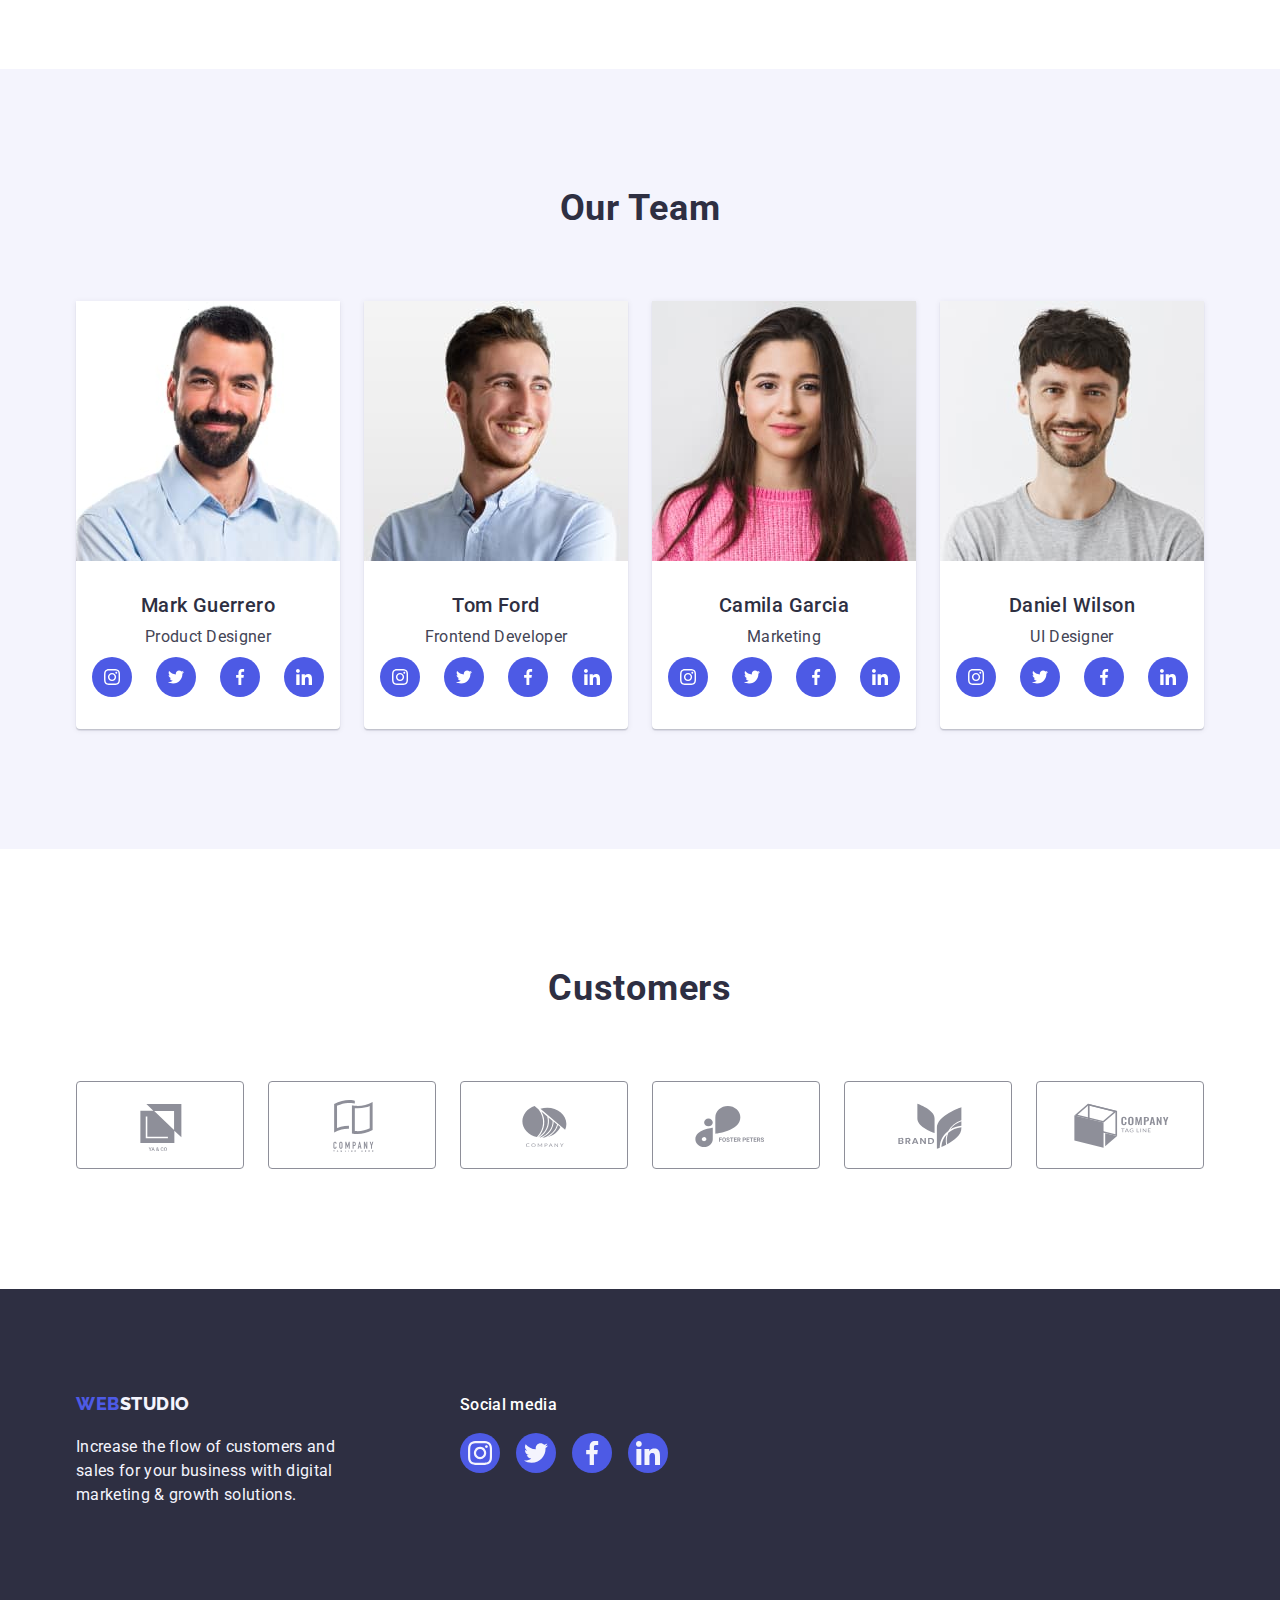
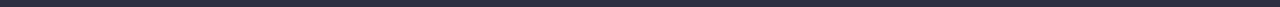
==== commit a876d37f: "correct mistakes" ====
--- a/index.html
+++ b/index.html
@@ -70,10 +70,8 @@
           <ul class="list advantages-list">
             <li class="advantages-list-item">
               <div class="advantages-list-icon-wrapper">
-                <svg class="advantages-list-icon">
-                  <use
-                    href="./images/sprite/symbol-defs.svg#icon-antenna"
-                  ></use>
+                <svg class="advantages-list-icon" width="64" height="64">
+                  <use href="./images/sprite/icons.svg#icon-antenna"></use>
                 </svg>
               </div>
 
@@ -85,8 +83,8 @@
             </li>
             <li class="advantages-list-item">
               <div class="advantages-list-icon-wrapper">
-                <svg class="advantages-list-icon">
-                  <use href="./images/sprite/symbol-defs.svg#icon-clock"></use>
+                <svg class="advantages-list-icon" width="64" height="64">
+                  <use href="./images/sprite/icons.svg#icon-clock"></use>
                 </svg>
               </div>
 
@@ -98,10 +96,8 @@
             </li>
             <li class="advantages-list-item">
               <div class="advantages-list-icon-wrapper">
-                <svg class="advantages-list-icon">
-                  <use
-                    href="./images/sprite/symbol-defs.svg#icon-diagram"
-                  ></use>
+                <svg class="advantages-list-icon" width="64" height="64">
+                  <use href="./images/sprite/icons.svg#icon-diagram"></use>
                 </svg>
               </div>
 
@@ -113,10 +109,8 @@
             </li>
             <li class="advantages-list-item">
               <div class="advantages-list-icon-wrapper">
-                <svg class="advantages-list-icon">
-                  <use
-                    href="./images/sprite/symbol-defs.svg#icon-astronaut"
-                  ></use>
+                <svg class="advantages-list-icon" width="64" height="64">
+                  <use href="./images/sprite/icons.svg#icon-astronaut"></use>
                 </svg>
               </div>
 
@@ -179,33 +173,33 @@
                 <ul class="social-list list">
                   <li class="social-list-item">
                     <a class="social-list-link" href=""
-                      ><svg class="social-list-icon">
-                        <use
-                          href="./images/sprite/symbol-defs.svg#icon-instagram"
-                        ></use></svg
-                    ></a>
-                  </li>
-                  <li class="social-list-item">
-                    <a class="social-list-link" href=""
-                      ><svg class="social-list-icon">
-                        <use
-                          href="./images/sprite/symbol-defs.svg#icon-twitter"
-                        ></use></svg
-                    ></a>
-                  </li>
-                  <li class="social-list-item">
-                    <a class="social-list-link" href=""
-                      ><svg class="social-list-icon">
-                        <use
-                          href="./images/sprite/symbol-defs.svg#icon-facebook"
+                      ><svg class="social-list-icon" width="16" height="16">
+                        <use
+                          href="./images/sprite/icons.svg#icon-instagram"
+                        ></use></svg
+                    ></a>
+                  </li>
+                  <li class="social-list-item">
+                    <a class="social-list-link" href=""
+                      ><svg class="social-list-icon" width="16" height="16">
+                        <use
+                          href="./images/sprite/icons.svg#icon-twitter"
+                        ></use></svg
+                    ></a>
+                  </li>
+                  <li class="social-list-item">
+                    <a class="social-list-link" href=""
+                      ><svg class="social-list-icon" width="16" height="16">
+                        <use
+                          href="./images/sprite/icons.svg#icon-facebook"
                         ></use></svg
                     ></a>
                   </li>
                   <li class="social-list-item">
                     <a class="social-list-link" href="">
-                      <svg class="social-list-icon">
-                        <use
-                          href="./images/sprite/symbol-defs.svg#icon-linkedin"
+                      <svg class="social-list-icon" width="16" height="16">
+                        <use
+                          href="./images/sprite/icons.svg#icon-linkedin"
                         ></use></svg
                     ></a>
                   </li>
@@ -225,33 +219,33 @@
                 <ul class="social-list list">
                   <li class="social-list-item">
                     <a class="social-list-link" href=""
-                      ><svg class="social-list-icon">
-                        <use
-                          href="./images/sprite/symbol-defs.svg#icon-instagram"
-                        ></use></svg
-                    ></a>
-                  </li>
-                  <li class="social-list-item">
-                    <a class="social-list-link" href=""
-                      ><svg class="social-list-icon">
-                        <use
-                          href="./images/sprite/symbol-defs.svg#icon-twitter"
-                        ></use></svg
-                    ></a>
-                  </li>
-                  <li class="social-list-item">
-                    <a class="social-list-link" href=""
-                      ><svg class="social-list-icon">
-                        <use
-                          href="./images/sprite/symbol-defs.svg#icon-facebook"
+                      ><svg class="social-list-icon" width="16" height="16">
+                        <use
+                          href="./images/sprite/icons.svg#icon-instagram"
+                        ></use></svg
+                    ></a>
+                  </li>
+                  <li class="social-list-item">
+                    <a class="social-list-link" href=""
+                      ><svg class="social-list-icon" width="16" height="16">
+                        <use
+                          href="./images/sprite/icons.svg#icon-twitter"
+                        ></use></svg
+                    ></a>
+                  </li>
+                  <li class="social-list-item">
+                    <a class="social-list-link" href=""
+                      ><svg class="social-list-icon" width="16" height="16">
+                        <use
+                          href="./images/sprite/icons.svg#icon-facebook"
                         ></use></svg
                     ></a>
                   </li>
                   <li class="social-list-item">
                     <a class="social-list-link" href="">
-                      <svg class="social-list-icon">
-                        <use
-                          href="./images/sprite/symbol-defs.svg#icon-linkedin"
+                      <svg class="social-list-icon" width="16" height="16">
+                        <use
+                          href="./images/sprite/icons.svg#icon-linkedin"
                         ></use></svg
                     ></a>
                   </li>
@@ -271,33 +265,33 @@
                 <ul class="social-list list">
                   <li class="social-list-item">
                     <a class="social-list-link" href=""
-                      ><svg class="social-list-icon">
-                        <use
-                          href="./images/sprite/symbol-defs.svg#icon-instagram"
-                        ></use></svg
-                    ></a>
-                  </li>
-                  <li class="social-list-item">
-                    <a class="social-list-link" href=""
-                      ><svg class="social-list-icon">
-                        <use
-                          href="./images/sprite/symbol-defs.svg#icon-twitter"
-                        ></use></svg
-                    ></a>
-                  </li>
-                  <li class="social-list-item">
-                    <a class="social-list-link" href=""
-                      ><svg class="social-list-icon">
-                        <use
-                          href="./images/sprite/symbol-defs.svg#icon-facebook"
+                      ><svg class="social-list-icon" width="16" height="16">
+                        <use
+                          href="./images/sprite/icons.svg#icon-instagram"
+                        ></use></svg
+                    ></a>
+                  </li>
+                  <li class="social-list-item">
+                    <a class="social-list-link" href=""
+                      ><svg class="social-list-icon" width="16" height="16">
+                        <use
+                          href="./images/sprite/icons.svg#icon-twitter"
+                        ></use></svg
+                    ></a>
+                  </li>
+                  <li class="social-list-item">
+                    <a class="social-list-link" href=""
+                      ><svg class="social-list-icon" width="16" height="16">
+                        <use
+                          href="./images/sprite/icons.svg#icon-facebook"
                         ></use></svg
                     ></a>
                   </li>
                   <li class="social-list-item">
                     <a class="social-list-link" href="">
-                      <svg class="social-list-icon">
-                        <use
-                          href="./images/sprite/symbol-defs.svg#icon-linkedin"
+                      <svg class="social-list-icon" width="16" height="16">
+                        <use
+                          href="./images/sprite/icons.svg#icon-linkedin"
                         ></use></svg
                     ></a>
                   </li>
@@ -317,33 +311,33 @@
                 <ul class="social-list list">
                   <li class="social-list-item">
                     <a class="social-list-link" href=""
-                      ><svg class="social-list-icon">
-                        <use
-                          href="./images/sprite/symbol-defs.svg#icon-instagram"
-                        ></use></svg
-                    ></a>
-                  </li>
-                  <li class="social-list-item">
-                    <a class="social-list-link" href=""
-                      ><svg class="social-list-icon">
-                        <use
-                          href="./images/sprite/symbol-defs.svg#icon-twitter"
-                        ></use></svg
-                    ></a>
-                  </li>
-                  <li class="social-list-item">
-                    <a class="social-list-link" href=""
-                      ><svg class="social-list-icon">
-                        <use
-                          href="./images/sprite/symbol-defs.svg#icon-facebook"
+                      ><svg class="social-list-icon" width="16" height="16">
+                        <use
+                          href="./images/sprite/icons.svg#icon-instagram"
+                        ></use></svg
+                    ></a>
+                  </li>
+                  <li class="social-list-item">
+                    <a class="social-list-link" href=""
+                      ><svg class="social-list-icon" width="16" height="16">
+                        <use
+                          href="./images/sprite/icons.svg#icon-twitter"
+                        ></use></svg
+                    ></a>
+                  </li>
+                  <li class="social-list-item">
+                    <a class="social-list-link" href=""
+                      ><svg class="social-list-icon" width="16" height="16">
+                        <use
+                          href="./images/sprite/icons.svg#icon-facebook"
                         ></use></svg
                     ></a>
                   </li>
                   <li class="social-list-item">
                     <a class="social-list-link" href="">
-                      <svg class="social-list-icon">
-                        <use
-                          href="./images/sprite/symbol-defs.svg#icon-linkedin"
+                      <svg class="social-list-icon" width="16" height="16">
+                        <use
+                          href="./images/sprite/icons.svg#icon-linkedin"
                         ></use></svg
                     ></a>
                   </li>
@@ -355,57 +349,59 @@
       </section>
       <!-- Customers -->
       <section class="customers section">
-        <h2 class="title">Customers</h2>
-        <ul class="customers-list list">
-          <li class="customers-list-item">
-            <a class="customers-list-link link" href="">
-              <svg class="customers-list-icon">
-                <use
-                  href="./images/sprite/symbol-defs.svg#icon-cust_logo_1"
-                ></use></svg
-            ></a>
-          </li>
-          <li class="customers-list-item">
-            <a class="customers-list-link link" href="">
-              <svg class="customers-list-icon">
-                <use
-                  href="./images/sprite/symbol-defs.svg#icon-cust_logo_2"
-                ></use></svg
-            ></a>
-          </li>
-          <li class="customers-list-item">
-            <a class="customers-list-link link" href="">
-              <svg class="customers-list-icon">
-                <use
-                  href="./images/sprite/symbol-defs.svg#icon-cust_logo_3"
-                ></use></svg
-            ></a>
-          </li>
-          <li class="customers-list-item">
-            <a class="customers-list-link link" href="">
-              <svg class="customers-list-icon">
-                <use
-                  href="./images/sprite/symbol-defs.svg#icon-cust_logo_4"
-                ></use></svg
-            ></a>
-          </li>
-          <li class="customers-list-item">
-            <a class="customers-list-link link" href="">
-              <svg class="customers-list-icon">
-                <use
-                  href="./images/sprite/symbol-defs.svg#icon-cust_logo_5"
-                ></use></svg
-            ></a>
-          </li>
-          <li class="customers-list-item">
-            <a class="customers-list-link link" href="">
-              <svg class="customers-list-icon">
-                <use
-                  href="./images/sprite/symbol-defs.svg#icon-cust_logo_6"
-                ></use></svg
-            ></a>
-          </li>
-        </ul>
+        <div class="container">
+          <h2 class="title">Customers</h2>
+          <ul class="customers-list list">
+            <li class="customers-list-item">
+              <a class="customers-list-link link" href="">
+                <svg class="customers-list-icon" width="104" height="56">
+                  <use
+                    href="./images/sprite/icons.svg#icon-cust_logo_1"
+                  ></use></svg
+              ></a>
+            </li>
+            <li class="customers-list-item">
+              <a class="customers-list-link link" href="">
+                <svg class="customers-list-icon" width="104" height="56">
+                  <use
+                    href="./images/sprite/icons.svg#icon-cust_logo_2"
+                  ></use></svg
+              ></a>
+            </li>
+            <li class="customers-list-item">
+              <a class="customers-list-link link" href="">
+                <svg class="customers-list-icon" width="104" height="56">
+                  <use
+                    href="./images/sprite/icons.svg#icon-cust_logo_3"
+                  ></use></svg
+              ></a>
+            </li>
+            <li class="customers-list-item">
+              <a class="customers-list-link link" href="">
+                <svg class="customers-list-icon" width="104" height="56">
+                  <use
+                    href="./images/sprite/icons.svg#icon-cust_logo_4"
+                  ></use></svg
+              ></a>
+            </li>
+            <li class="customers-list-item">
+              <a class="customers-list-link link" href="">
+                <svg class="customers-list-icon" width="104" height="56">
+                  <use
+                    href="./images/sprite/icons.svg#icon-cust_logo_5"
+                  ></use></svg
+              ></a>
+            </li>
+            <li class="customers-list-item">
+              <a class="customers-list-link link" href="">
+                <svg class="customers-list-icon" width="104" height="56">
+                  <use
+                    href="./images/sprite/icons.svg#icon-cust_logo_6"
+                  ></use></svg
+              ></a>
+            </li>
+          </ul>
+        </div>
       </section>
     </main>
     <!-- ========= Footer ========= -->
@@ -422,40 +418,47 @@
         </div>
         <div class="fotter-social-media">
           <p class="social-media-text">Social media</p>
-         <ul class="footer-social-list list">
-                  <li class="footer-list-item">
-                    <a class="footer-list-link" href=""
-                      ><svg class="footer-list-icon">
-                        <use
-                          href="./images/sprite/symbol-defs.svg#icon-instagram"
-                        ></use></svg
-                    ></a>
-                  </li>
-                  <li class="footer-list-item">
-                    <a class="footer-list-link" href=""
-                      ><svg class="footer-list-icon">
-                        <use
-                          href="./images/sprite/symbol-defs.svg#icon-twitter"
-                        ></use></svg
-                    ></a>
-                  </li>
-                  <li class="footer-list-item">
-                    <a class="footer-list-link" href=""
-                      ><svg class="footer-list-icon">
-                        <use
-                          href="./images/sprite/symbol-defs.svg#icon-facebook"
-                        ></use></svg
-                    ></a>
-                  </li>
-                  <li class="footer-list-item">
-                    <a class="footer-list-link" href="">
-                      <svg class="footer-list-icon">
-                        <use
-                          href="./images/sprite/symbol-defs.svg#icon-linkedin"
-                        ></use></svg
-                    ></a>
-                  </li>
-                </ul>
+          <ul class="footer-social-list list">
+            <li class="footer-list-item">
+              <a class="footer-list-link" href=""
+                ><svg class="footer-list-icon">
+                  <use
+                    href="./images/sprite/icons.svg#icon-instagram"
+                    width="24"
+                    height="24"
+                  ></use></svg
+              ></a>
+            </li>
+            <li class="footer-list-item">
+              <a class="footer-list-link" href=""
+                ><svg class="footer-list-icon">
+                  <use
+                    href="./images/sprite/icons.svg#icon-twitter"
+                    width="24"
+                    height="24"
+                  ></use></svg
+              ></a>
+            </li>
+            <li class="footer-list-item">
+              <a class="footer-list-link" href=""
+                ><svg class="footer-list-icon">
+                  <use
+                    href="./images/sprite/icons.svg#icon-facebook"
+                    width="24"
+                    height="24"
+                  ></use></svg
+              ></a>
+            </li>
+            <li class="footer-list-item">
+              <a class="footer-list-link" href="">
+                <svg class="footer-list-icon">
+                  <use
+                    href="./images/sprite/icons.svg#icon-linkedin"
+                    width="24"
+                    height="24"
+                  ></use></svg
+              ></a>
+            </li>
           </ul>
         </div>
       </div>
--- a/css/syles.css
+++ b/css/syles.css
@@ -260,14 +260,16 @@
   width: calc((100%-72px) / 4);
 }
 .advantages-list-icon-wrapper {
+  display: flex;
+  justify-content: center;
+  align-items: center;
+  height: 112px;
   background: var(--cloud-bg-color);
   border-radius: 4px;
   padding: 24px 100px;
   margin-bottom: 8px;
 }
 .advantages-list-icon {
-  width: 64px;
-  height: 64px;
 }
 /* ========== /Advantages Section ============ */
 
@@ -303,9 +305,7 @@
 }
 .team-list-content-wrapper {
   padding-top: 32px;
-  padding-right: 16px;
   padding-bottom: 32px;
-  padding-left: 16px;
 }
 .team-name {
   font-weight: 500;
@@ -398,8 +398,6 @@
   fill: #404bbf;
 }
 .customers-list-icon {
-  width: 104px;
-  height: 56px;
   fill: currentColor;
 }
 /*  ========== /Customers  ========== */
@@ -412,6 +410,7 @@
 }
 .footer-wrapper {
   display: flex;
+  align-items: baseline;
 }
 .footer-desc {
   margin-right: 120px;
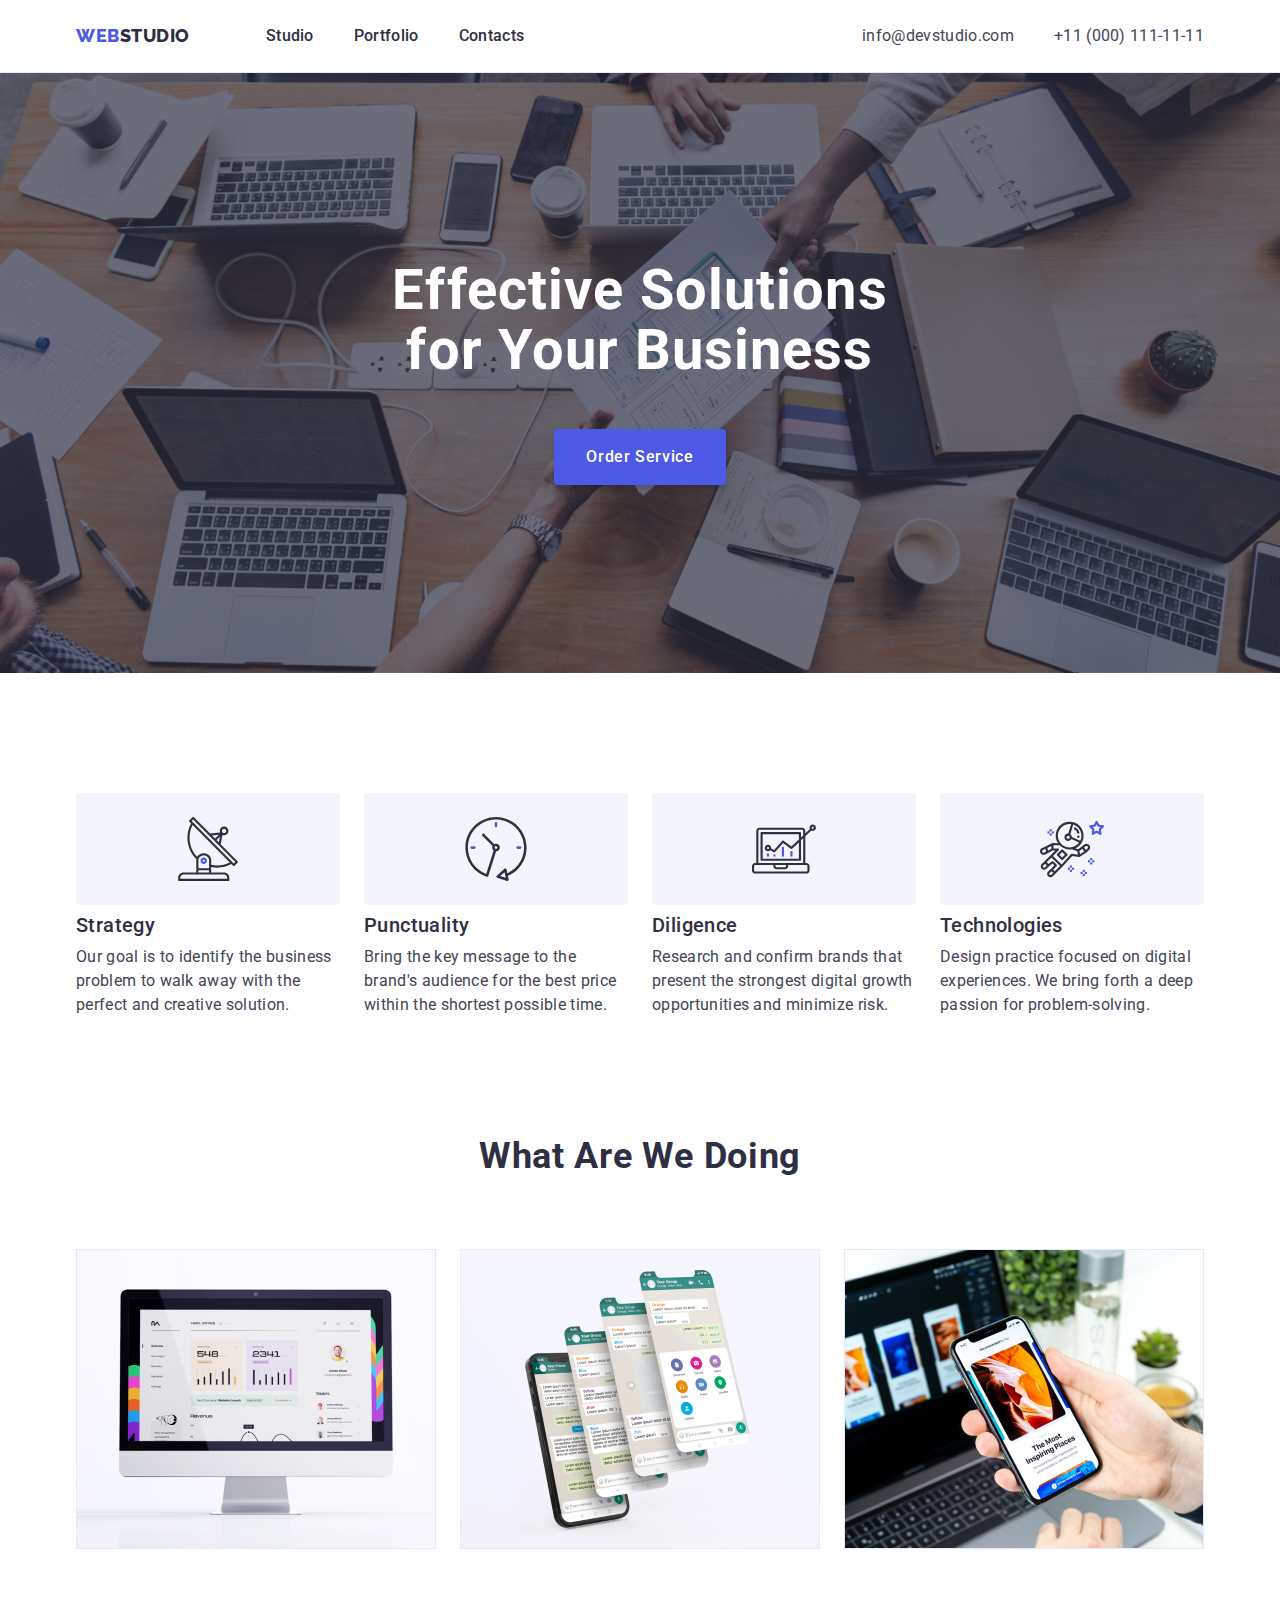
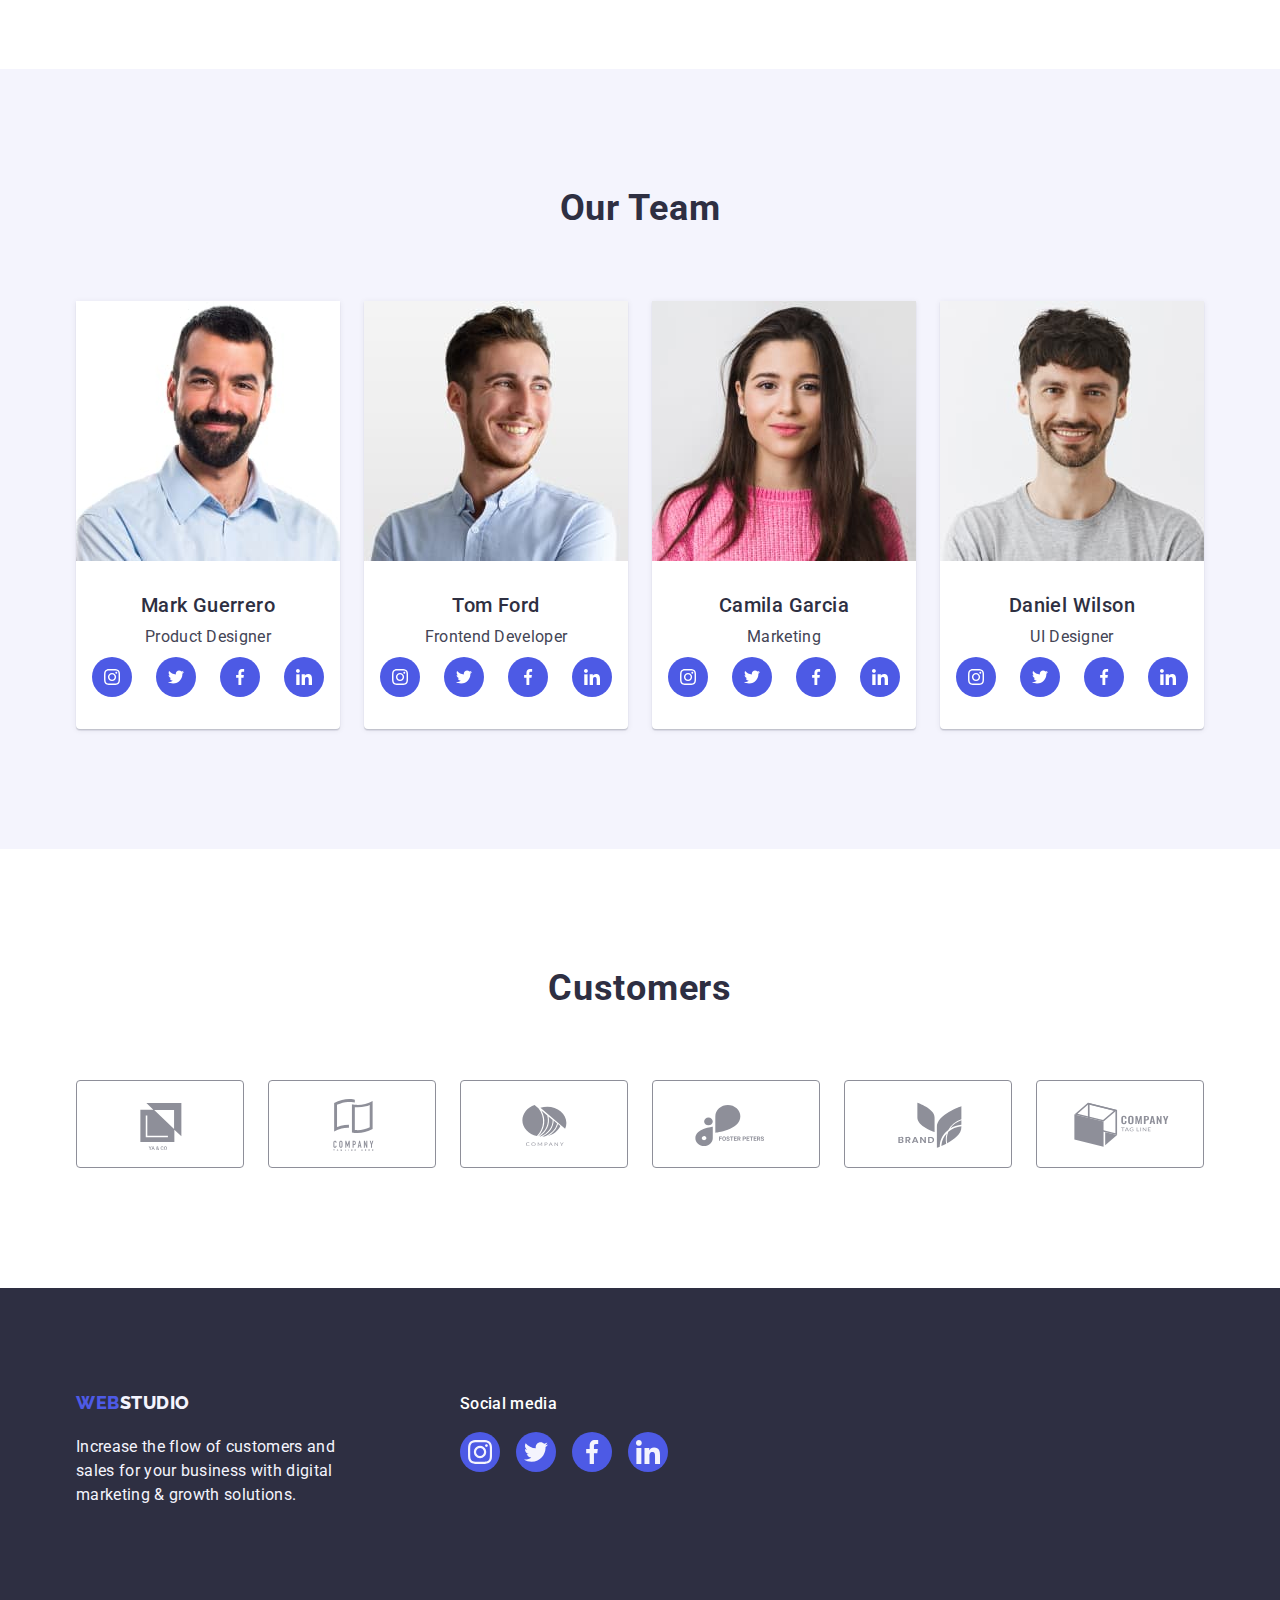
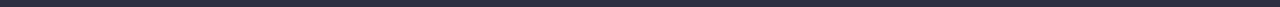
==== commit c2272979: "mistakes hw4" ====
--- a/index.html
+++ b/index.html
@@ -71,7 +71,7 @@
             <li class="advantages-list-item">
               <div class="advantages-list-icon-wrapper">
                 <svg class="advantages-list-icon" width="64" height="64">
-                  <use href="./images/sprite/icons.svg#icon-antenna"></use>
+                  <use href="./images/icons.svg#icon-antenna"></use>
                 </svg>
               </div>
 
@@ -84,7 +84,7 @@
             <li class="advantages-list-item">
               <div class="advantages-list-icon-wrapper">
                 <svg class="advantages-list-icon" width="64" height="64">
-                  <use href="./images/sprite/icons.svg#icon-clock"></use>
+                  <use href="./images/icons.svg#icon-clock"></use>
                 </svg>
               </div>
 
@@ -97,7 +97,7 @@
             <li class="advantages-list-item">
               <div class="advantages-list-icon-wrapper">
                 <svg class="advantages-list-icon" width="64" height="64">
-                  <use href="./images/sprite/icons.svg#icon-diagram"></use>
+                  <use href="./images/icons.svg#icon-diagram"></use>
                 </svg>
               </div>
 
@@ -110,7 +110,7 @@
             <li class="advantages-list-item">
               <div class="advantages-list-icon-wrapper">
                 <svg class="advantages-list-icon" width="64" height="64">
-                  <use href="./images/sprite/icons.svg#icon-astronaut"></use>
+                  <use href="./images/icons.svg#icon-astronaut"></use>
                 </svg>
               </div>
 
@@ -175,32 +175,26 @@
                     <a class="social-list-link" href=""
                       ><svg class="social-list-icon" width="16" height="16">
                         <use
-                          href="./images/sprite/icons.svg#icon-instagram"
+                          href="./images/icons.svg#icon-instagram"
                         ></use></svg
                     ></a>
                   </li>
                   <li class="social-list-item">
                     <a class="social-list-link" href=""
                       ><svg class="social-list-icon" width="16" height="16">
-                        <use
-                          href="./images/sprite/icons.svg#icon-twitter"
-                        ></use></svg
-                    ></a>
-                  </li>
-                  <li class="social-list-item">
-                    <a class="social-list-link" href=""
-                      ><svg class="social-list-icon" width="16" height="16">
-                        <use
-                          href="./images/sprite/icons.svg#icon-facebook"
-                        ></use></svg
+                        <use href="./images/icons.svg#icon-twitter"></use></svg
+                    ></a>
+                  </li>
+                  <li class="social-list-item">
+                    <a class="social-list-link" href=""
+                      ><svg class="social-list-icon" width="16" height="16">
+                        <use href="./images/icons.svg#icon-facebook"></use></svg
                     ></a>
                   </li>
                   <li class="social-list-item">
                     <a class="social-list-link" href="">
                       <svg class="social-list-icon" width="16" height="16">
-                        <use
-                          href="./images/sprite/icons.svg#icon-linkedin"
-                        ></use></svg
+                        <use href="./images/icons.svg#icon-linkedin"></use></svg
                     ></a>
                   </li>
                 </ul>
@@ -221,32 +215,26 @@
                     <a class="social-list-link" href=""
                       ><svg class="social-list-icon" width="16" height="16">
                         <use
-                          href="./images/sprite/icons.svg#icon-instagram"
+                          href="./images/icons.svg#icon-instagram"
                         ></use></svg
                     ></a>
                   </li>
                   <li class="social-list-item">
                     <a class="social-list-link" href=""
                       ><svg class="social-list-icon" width="16" height="16">
-                        <use
-                          href="./images/sprite/icons.svg#icon-twitter"
-                        ></use></svg
-                    ></a>
-                  </li>
-                  <li class="social-list-item">
-                    <a class="social-list-link" href=""
-                      ><svg class="social-list-icon" width="16" height="16">
-                        <use
-                          href="./images/sprite/icons.svg#icon-facebook"
-                        ></use></svg
+                        <use href="./images/icons.svg#icon-twitter"></use></svg
+                    ></a>
+                  </li>
+                  <li class="social-list-item">
+                    <a class="social-list-link" href=""
+                      ><svg class="social-list-icon" width="16" height="16">
+                        <use href="./images/icons.svg#icon-facebook"></use></svg
                     ></a>
                   </li>
                   <li class="social-list-item">
                     <a class="social-list-link" href="">
                       <svg class="social-list-icon" width="16" height="16">
-                        <use
-                          href="./images/sprite/icons.svg#icon-linkedin"
-                        ></use></svg
+                        <use href="./images/icons.svg#icon-linkedin"></use></svg
                     ></a>
                   </li>
                 </ul>
@@ -267,32 +255,26 @@
                     <a class="social-list-link" href=""
                       ><svg class="social-list-icon" width="16" height="16">
                         <use
-                          href="./images/sprite/icons.svg#icon-instagram"
+                          href="./images/icons.svg#icon-instagram"
                         ></use></svg
                     ></a>
                   </li>
                   <li class="social-list-item">
                     <a class="social-list-link" href=""
                       ><svg class="social-list-icon" width="16" height="16">
-                        <use
-                          href="./images/sprite/icons.svg#icon-twitter"
-                        ></use></svg
-                    ></a>
-                  </li>
-                  <li class="social-list-item">
-                    <a class="social-list-link" href=""
-                      ><svg class="social-list-icon" width="16" height="16">
-                        <use
-                          href="./images/sprite/icons.svg#icon-facebook"
-                        ></use></svg
+                        <use href="./images/icons.svg#icon-twitter"></use></svg
+                    ></a>
+                  </li>
+                  <li class="social-list-item">
+                    <a class="social-list-link" href=""
+                      ><svg class="social-list-icon" width="16" height="16">
+                        <use href="./images/icons.svg#icon-facebook"></use></svg
                     ></a>
                   </li>
                   <li class="social-list-item">
                     <a class="social-list-link" href="">
                       <svg class="social-list-icon" width="16" height="16">
-                        <use
-                          href="./images/sprite/icons.svg#icon-linkedin"
-                        ></use></svg
+                        <use href="./images/icons.svg#icon-linkedin"></use></svg
                     ></a>
                   </li>
                 </ul>
@@ -313,32 +295,26 @@
                     <a class="social-list-link" href=""
                       ><svg class="social-list-icon" width="16" height="16">
                         <use
-                          href="./images/sprite/icons.svg#icon-instagram"
+                          href="./images/icons.svg#icon-instagram"
                         ></use></svg
                     ></a>
                   </li>
                   <li class="social-list-item">
                     <a class="social-list-link" href=""
                       ><svg class="social-list-icon" width="16" height="16">
-                        <use
-                          href="./images/sprite/icons.svg#icon-twitter"
-                        ></use></svg
-                    ></a>
-                  </li>
-                  <li class="social-list-item">
-                    <a class="social-list-link" href=""
-                      ><svg class="social-list-icon" width="16" height="16">
-                        <use
-                          href="./images/sprite/icons.svg#icon-facebook"
-                        ></use></svg
+                        <use href="./images/icons.svg#icon-twitter"></use></svg
+                    ></a>
+                  </li>
+                  <li class="social-list-item">
+                    <a class="social-list-link" href=""
+                      ><svg class="social-list-icon" width="16" height="16">
+                        <use href="./images/icons.svg#icon-facebook"></use></svg
                     ></a>
                   </li>
                   <li class="social-list-item">
                     <a class="social-list-link" href="">
                       <svg class="social-list-icon" width="16" height="16">
-                        <use
-                          href="./images/sprite/icons.svg#icon-linkedin"
-                        ></use></svg
+                        <use href="./images/icons.svg#icon-linkedin"></use></svg
                     ></a>
                   </li>
                 </ul>
@@ -350,54 +326,42 @@
       <!-- Customers -->
       <section class="customers section">
         <div class="container">
-          <h2 class="title">Customers</h2>
+          <h2 class="title customers-title">Customers</h2>
           <ul class="customers-list list">
             <li class="customers-list-item">
               <a class="customers-list-link link" href="">
                 <svg class="customers-list-icon" width="104" height="56">
-                  <use
-                    href="./images/sprite/icons.svg#icon-cust_logo_1"
-                  ></use></svg
-              ></a>
-            </li>
-            <li class="customers-list-item">
-              <a class="customers-list-link link" href="">
-                <svg class="customers-list-icon" width="104" height="56">
-                  <use
-                    href="./images/sprite/icons.svg#icon-cust_logo_2"
-                  ></use></svg
-              ></a>
-            </li>
-            <li class="customers-list-item">
-              <a class="customers-list-link link" href="">
-                <svg class="customers-list-icon" width="104" height="56">
-                  <use
-                    href="./images/sprite/icons.svg#icon-cust_logo_3"
-                  ></use></svg
-              ></a>
-            </li>
-            <li class="customers-list-item">
-              <a class="customers-list-link link" href="">
-                <svg class="customers-list-icon" width="104" height="56">
-                  <use
-                    href="./images/sprite/icons.svg#icon-cust_logo_4"
-                  ></use></svg
-              ></a>
-            </li>
-            <li class="customers-list-item">
-              <a class="customers-list-link link" href="">
-                <svg class="customers-list-icon" width="104" height="56">
-                  <use
-                    href="./images/sprite/icons.svg#icon-cust_logo_5"
-                  ></use></svg
-              ></a>
-            </li>
-            <li class="customers-list-item">
-              <a class="customers-list-link link" href="">
-                <svg class="customers-list-icon" width="104" height="56">
-                  <use
-                    href="./images/sprite/icons.svg#icon-cust_logo_6"
-                  ></use></svg
+                  <use href="./images/icons.svg#icon-cust_logo_1"></use></svg
+              ></a>
+            </li>
+            <li class="customers-list-item">
+              <a class="customers-list-link link" href="">
+                <svg class="customers-list-icon" width="104" height="56">
+                  <use href="./images/icons.svg#icon-cust_logo_2"></use></svg
+              ></a>
+            </li>
+            <li class="customers-list-item">
+              <a class="customers-list-link link" href="">
+                <svg class="customers-list-icon" width="104" height="56">
+                  <use href="./images/icons.svg#icon-cust_logo_3"></use></svg
+              ></a>
+            </li>
+            <li class="customers-list-item">
+              <a class="customers-list-link link" href="">
+                <svg class="customers-list-icon" width="104" height="56">
+                  <use href="./images/icons.svg#icon-cust_logo_4"></use></svg
+              ></a>
+            </li>
+            <li class="customers-list-item">
+              <a class="customers-list-link link" href="">
+                <svg class="customers-list-icon" width="104" height="56">
+                  <use href="./images/icons.svg#icon-cust_logo_5"></use></svg
+              ></a>
+            </li>
+            <li class="customers-list-item">
+              <a class="customers-list-link link" href="">
+                <svg class="customers-list-icon" width="104" height="56">
+                  <use href="./images/icons.svg#icon-cust_logo_6"></use></svg
               ></a>
             </li>
           </ul>
@@ -421,42 +385,26 @@
           <ul class="footer-social-list list">
             <li class="footer-list-item">
               <a class="footer-list-link" href=""
-                ><svg class="footer-list-icon">
-                  <use
-                    href="./images/sprite/icons.svg#icon-instagram"
-                    width="24"
-                    height="24"
-                  ></use></svg
+                ><svg class="footer-list-icon" width="24" height="24">
+                  <use href="./images/icons.svg#icon-instagram"></use></svg
               ></a>
             </li>
             <li class="footer-list-item">
               <a class="footer-list-link" href=""
-                ><svg class="footer-list-icon">
-                  <use
-                    href="./images/sprite/icons.svg#icon-twitter"
-                    width="24"
-                    height="24"
-                  ></use></svg
+                ><svg class="footer-list-icon" width="24" height="24">
+                  <use href="./images/icons.svg#icon-twitter"></use></svg
               ></a>
             </li>
             <li class="footer-list-item">
               <a class="footer-list-link" href=""
-                ><svg class="footer-list-icon">
-                  <use
-                    href="./images/sprite/icons.svg#icon-facebook"
-                    width="24"
-                    height="24"
-                  ></use></svg
+                ><svg class="footer-list-icon" width="24" height="24">
+                  <use href="./images/icons.svg#icon-facebook"></use></svg
               ></a>
             </li>
             <li class="footer-list-item">
               <a class="footer-list-link" href="">
-                <svg class="footer-list-icon">
-                  <use
-                    href="./images/sprite/icons.svg#icon-linkedin"
-                    width="24"
-                    height="24"
-                  ></use></svg
+                <svg class="footer-list-icon" width="24" height="24">
+                  <use href="./images/icons.svg#icon-linkedin"></use></svg
               ></a>
             </li>
           </ul>
--- a/css/syles.css
+++ b/css/syles.css
@@ -365,6 +365,9 @@
 /* ========== /Our Team ============ */
 
 /*  ==========Customers  ==========*/
+.customers-title {
+  line-height: 1.1;
+}
 .customers-list {
   display: flex;
   justify-content: center;
@@ -389,13 +392,7 @@
 .customers-list-link:hover,
 .customers-list-link:focus {
   border-color: #404bbf;
-}
-.customers-list-link:hover .customers-list-icon {
-  fill: #404bbf;
-}
-
-.customers-list-link:focus .customers-list-icon {
-  fill: #404bbf;
+  color: #404bbf;
 }
 .customers-list-icon {
   fill: currentColor;
@@ -478,8 +475,6 @@
 }
 
 .footer-list-icon {
-  width: 24px;
-  height: 24px;
   fill: currentColor;
 }
 /* ========== /Footer ============ */
